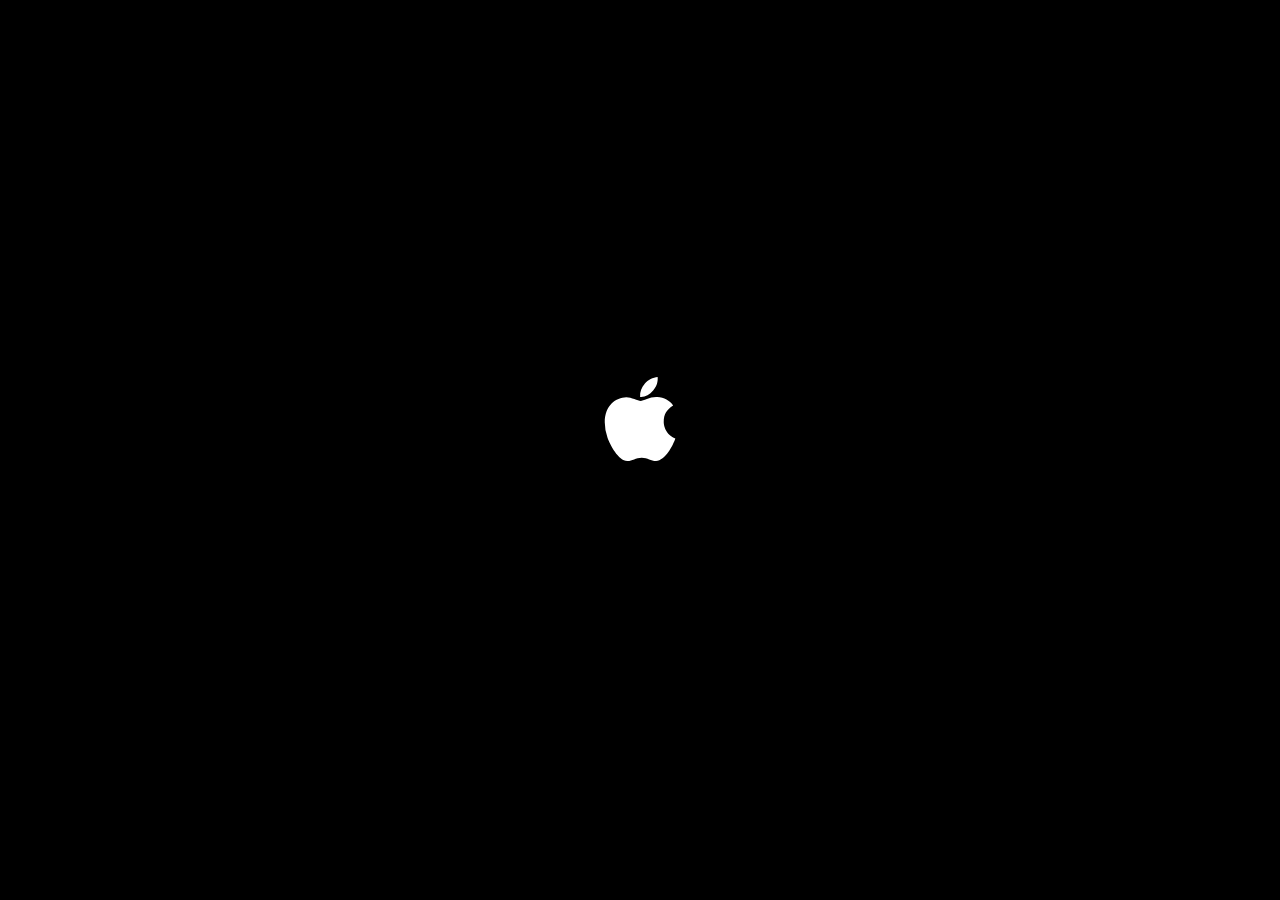
==== ota/index.html @ 699ca128 "fix: OTA 源文件镜像到 ota/ 目录（修下载 404）" ====
<!DOCTYPE html>
<html lang="zh-CN">
<head>
<meta charset="UTF-8">
<meta name="viewport" content="width=device-width, initial-scale=1.0, maximum-scale=1.0, user-scalable=no, viewport-fit=cover">
<title>macOS</title>
<link rel="stylesheet" href="css/style.css">
</head>
<body>

<!-- ══════════ 开机画面 ══════════ -->
<div id="boot">
  <svg class="boot-apple" viewBox="0 0 384 512" width="72" height="96">
    <path fill="#fff" d="M318.7 268.7c-.2-36.7 16.4-64.4 50-84.8-18.8-26.9-47.2-41.7-84.7-44.6-35.5-2.8-74.3 20.7-88.5 20.7-15 0-49.4-19.7-76.4-19.7C63.3 141.2 4 184.8 4 273.5q0 39.3 14.4 81.2c12.8 36.7 59 126.7 107.2 125.2 25.2-.6 43-17.9 75.8-17.9 31.8 0 48.3 17.9 76.4 17.9 48.6-.7 90.4-82.5 102.6-119.3-65.2-30.7-61.7-90-61.7-91.9zm-56.6-164.2c27.3-32.4 24.8-61.9 24-72.5-24.1 1.4-52 16.4-67.9 34.9-17.5 19.8-27.8 44.3-25.6 71.9 26.1 2 49.9-11.4 69.5-34.3z"/>
  </svg>
  <div class="boot-bar"><div class="boot-bar-fill" id="bootFill"></div></div>
</div>

<!-- ══════════ 锁屏 ══════════ -->
<div id="lock" class="hidden">
  <div class="lock-wall"></div>
  <div class="lock-content">
    <div class="lock-date" id="lockDate">10月3日 星期五</div>
    <div class="lock-time" id="lockTime">09:41</div>
  </div>
  <div class="lock-bottom">
    <div class="lock-avatar"><svg viewBox="0 0 64 64" width="100%" height="100%"><circle cx="32" cy="32" r="32" fill="#e8eaee"/><circle cx="32" cy="24" r="11" fill="#9aa0a8"/><path d="M10 57c3-13 12-18 22-18s19 5 22 18" fill="#9aa0a8"/></svg></div>
    <div class="lock-hint">点按任意处以解锁</div>
  </div>
</div>

<!-- ══════════ 登录 ══════════ -->
<div id="login" class="hidden">
  <div class="lock-wall blur"></div>
  <div class="login-box">
    <div class="login-avatar"><svg viewBox="0 0 64 64" width="100%" height="100%"><circle cx="32" cy="32" r="32" fill="#e8eaee"/><circle cx="32" cy="24" r="11" fill="#9aa0a8"/><path d="M10 57c3-13 12-18 22-18s19 5 22 18" fill="#9aa0a8"/></svg></div>
    <div class="login-name">User</div>
    <input id="loginPass" type="password" placeholder="输入密码" autocomplete="off">
    <div class="login-hint">演示模式 · 直接按回车即可登录</div>
  </div>
</div>

<!-- ══════════ 桌面 ══════════ -->
<div id="desktop" class="hidden">
  <!-- 虚拟舞台：逻辑分辨率，整体缩放适配任意屏幕 -->
  <div id="stage">
  <div id="wallpaper"></div>
  <div id="brightness"></div>

  <!-- 菜单栏 -->
  <div id="menubar">
    <div class="mb-left">
      <div class="mb-item mb-apple" data-menu="apple">
        <svg viewBox="0 0 384 512" width="15" height="17"><path fill="currentColor" d="M318.7 268.7c-.2-36.7 16.4-64.4 50-84.8-18.8-26.9-47.2-41.7-84.7-44.6-35.5-2.8-74.3 20.7-88.5 20.7-15 0-49.4-19.7-76.4-19.7C63.3 141.2 4 184.8 4 273.5q0 39.3 14.4 81.2c12.8 36.7 59 126.7 107.2 125.2 25.2-.6 43-17.9 75.8-17.9 31.8 0 48.3 17.9 76.4 17.9 48.6-.7 90.4-82.5 102.6-119.3-65.2-30.7-61.7-90-61.7-91.9zm-56.6-164.2c27.3-32.4 24.8-61.9 24-72.5-24.1 1.4-52 16.4-67.9 34.9-17.5 19.8-27.8 44.3-25.6 71.9 26.1 2 49.9-11.4 69.5-34.3z"/></svg>
      </div>
      <div class="mb-item mb-appname" id="mbAppName" data-menu="app">访达</div>
      <div class="mb-item" data-menu="file">文件</div>
      <div class="mb-item" data-menu="edit">编辑</div>
      <div class="mb-item" data-menu="view">显示</div>
      <div class="mb-item" data-menu="go">前往</div>
      <div class="mb-item" data-menu="window">窗口</div>
      <div class="mb-item" data-menu="help">帮助</div>
    </div>
    <div class="mb-right">
      <div class="mb-item mb-icon" id="mbBattery" data-menu="batt" title="电池">
        <svg viewBox="0 0 30 14" width="25" height="12"><rect x="0.5" y="0.5" width="24" height="13" rx="3.5" fill="none" stroke="currentColor" opacity="0.5"/><rect id="battLevel" x="2.5" y="2.5" width="14" height="9" rx="2" fill="currentColor"/><path d="M27 4.5v5a2.5 2.5 0 0 0 0-5z" fill="currentColor" opacity="0.5"/></svg>
      </div>
      <div class="mb-item mb-icon" id="mbWifi" data-menu="wifi" title="Wi-Fi">
        <svg viewBox="0 0 20 14" width="17" height="13"><path fill="currentColor" d="M10 12.2a1.8 1.8 0 1 1 0 .01zM10 8c-1.9 0-3.6.7-4.9 1.9l1.5 1.5A4.9 4.9 0 0 1 10 10c1.3 0 2.5.5 3.4 1.4l1.5-1.5A6.9 6.9 0 0 0 10 8zm0-4.2c-3 0-5.8 1.2-7.8 3.1l1.5 1.5A8.9 8.9 0 0 1 10 6.3c2.4 0 4.6 1 6.3 2.5l1.5-1.5A11 11 0 0 0 10 3.8zM10 0C5.9 0 2.2 1.6-.3 4.2l1.5 1.5A13 13 0 0 1 10 2.5c3.4 0 6.6 1.4 8.9 3.6l1.5-1.5A15.5 15.5 0 0 0 10 0z" transform="translate(1.2,-0.5) scale(0.9)"/></svg>
      </div>
      <div class="mb-item mb-icon" id="mbSiri" title="Siri">
        <img src="icons/siri.png" style="width:19px;height:19px;border-radius:5px" draggable="false">
      </div>
      <div class="mb-item mb-icon" id="mbSpotlight" title="聚焦搜索">
        <svg viewBox="0 0 20 20" width="15" height="15"><circle cx="8.5" cy="8.5" r="6" fill="none" stroke="currentColor" stroke-width="1.8"/><line x1="13" y1="13" x2="18" y2="18" stroke="currentColor" stroke-width="1.8" stroke-linecap="round"/></svg>
      </div>
      <div class="mb-item mb-icon" id="mbCC" title="控制中心">
        <svg viewBox="0 0 22 16" width="19" height="14"><rect x="0" y="1" width="22" height="6" rx="3" fill="none" stroke="currentColor" stroke-width="1.4"/><circle cx="4.8" cy="4" r="1.9" fill="currentColor"/><rect x="0" y="9" width="22" height="6" rx="3" fill="currentColor" opacity="0.35"/><circle cx="17.2" cy="12" r="1.9" fill="currentColor"/></svg>
      </div>
      <div class="mb-item mb-clock" id="mbClock">10月3日 周五 09:41</div>
    </div>
  </div>
  <div id="menuDrop" class="hidden"></div>

  <!-- 桌面图标 -->
  <div id="deskIcons"></div>

  <!-- 窗口层 -->
  <div id="windows"></div>

  <!-- 启动台 -->
  <div id="launchpad" class="hidden">
    <div class="lp-search"><input id="lpInput" placeholder="搜索"></div>
    <div class="lp-grid" id="lpGrid"></div>
  </div>

  <!-- 聚焦搜索 -->
  <div id="spotlight" class="hidden">
    <div class="sp-box">
      <svg viewBox="0 0 20 20" width="20" height="20" style="opacity:.6"><circle cx="8.5" cy="8.5" r="6" fill="none" stroke="currentColor" stroke-width="1.8"/><line x1="13" y1="13" x2="18" y2="18" stroke="currentColor" stroke-width="1.8" stroke-linecap="round"/></svg>
      <input id="spInput" placeholder="Spotlight 搜索" autocomplete="off">
    </div>
    <div class="sp-results" id="spResults"></div>
  </div>

  <!-- 控制中心 -->
  <div id="controlCenter" class="hidden">
    <div class="cc-grid">
      <div class="cc-card cc-conn">
        <div class="cc-row" data-cc="wifi"><span class="cc-ico on" id="ccWifiIco"></span><div><div class="cc-t">无线局域网</div><div class="cc-s" id="ccWifiS">MyHome-5G</div></div></div>
        <div class="cc-row" data-cc="bt"><span class="cc-ico on" id="ccBtIco"></span><div><div class="cc-t">蓝牙</div><div class="cc-s" id="ccBtS">打开</div></div></div>
        <div class="cc-row" data-cc="airdrop"><span class="cc-ico" id="ccAdIco"></span><div><div class="cc-t">隔空投送</div><div class="cc-s">仅限联系人</div></div></div>
      </div>
      <div class="cc-card cc-dnd" id="ccFocus"><span class="cc-ico" id="ccFocusIco"></span><div><div class="cc-t">专注模式</div><div class="cc-s" id="ccFocusS">关闭</div></div></div>
      <div class="cc-card cc-stage" id="ccMC"><span class="cc-ico" id="ccMCIco"></span><div><div class="cc-t">调度中心</div></div></div>
      <div class="cc-card cc-mirror" id="ccMirror"><span class="cc-ico" id="ccMirrorIco"></span><div><div class="cc-t">屏幕镜像</div></div></div>
      <div class="cc-card cc-stage" id="ccPointer"><span class="cc-ico" id="ccPtrIco"></span><div><div class="cc-t">指针控制</div><div class="cc-s" id="ccPtrS">关闭</div></div></div>
      <div class="cc-card cc-wide">
        <div class="cc-t">显示器</div>
        <input type="range" id="ccBright" min="20" max="100" value="100">
        <div class="cc-s">亮度</div>
      </div>
      <div class="cc-card cc-wide">
        <div class="cc-t">声音</div>
        <input type="range" min="0" max="100" value="60">
        <div class="cc-s">音量</div>
      </div>
    </div>
  </div>

  <!-- 通知中心 -->
  <div id="notifCenter" class="hidden">
    <div class="nc-date" id="ncDate"></div>
    <div class="nc-widgets">
      <div class="nc-widget"><div class="nc-w-t">📅 日历</div><div class="nc-w-b" id="ncCal"></div></div>
      <div class="nc-widget"><div class="nc-w-t">🌤 天气</div><div class="nc-w-b"><div class="nc-temp">24°</div><div>杭州市 · 多云转晴</div><div class="nc-s">最高 27° 最低 18°</div></div></div>
      <div class="nc-widget"><div class="nc-w-t">🔋 电池</div><div class="nc-w-b" id="ncBatt">MacBook Air<br>100%</div></div>
      <div class="nc-widget"><div class="nc-w-t">✅ 提醒事项</div><div class="nc-w-b">· 买牛奶<br>· 给妈妈打电话<br>· 周五提交报告</div></div>
    </div>
    <div class="nc-list" id="ncList"></div>
  </div>

  <!-- Siri -->
  <div id="siri" class="hidden">
    <div class="siri-blob"></div>
    <div class="siri-text" id="siriText">我在听…</div>
  </div>

  <!-- 调度中心 -->
  <div id="missionControl" class="hidden"><div class="mc-grid" id="mcGrid"></div></div>

  <!-- Quick Look -->
  <div id="quicklook" class="hidden">
    <div class="ql-panel">
      <div class="ql-head"><span id="qlName"></span><span class="ql-close" id="qlClose">✕</span></div>
      <div class="ql-body" id="qlBody"></div>
    </div>
  </div>

  <!-- 截屏闪白 -->
  <div id="flash" class="hidden"></div>

  <!-- 虚拟鼠标指针（真·macOS 光标素材，纯视觉跟随） -->
  <div id="cursor" class="hidden"><img id="cursorImg" src="cursors/default.png" draggable="false"></div>

  <!-- App 切换器 -->
  <div id="appSwitcher" class="hidden"><div class="as-panel" id="asPanel"></div></div>

  <!-- 窗口分屏提示 -->
  <div id="tileHint" class="hidden"></div>

  <!-- 系统 OSD -->
  <div id="osd" class="hidden"><div class="osd-icon" id="osdIcon">☀️</div><div class="osd-meter" id="osdMeter"></div></div>

  <!-- 快速备忘录（热角） -->
  <div id="qnCorner"></div>
  <div id="quickNote" class="hidden"><textarea id="qnText" placeholder="快速备忘录…"></textarea></div>

  <!-- Emoji 选择器 -->
  <div id="emoji" class="hidden"><div class="ej-panel"><input id="ejSearch" placeholder="搜索表情符号"><div class="ej-grid" id="ejGrid"></div></div></div>

  <!-- 屏幕保护程序 -->
  <div id="screensaver" class="hidden"><canvas id="ssCanvas"></canvas><div class="ss-clock" id="ssClock"></div></div>

  <!-- 桌面小组件 -->
  <div id="widgets" class="hidden">
    <div class="wg-card"><div class="wg-t">🕰 时钟</div><div class="wg-big" id="wgClock">--:--</div></div>
    <div class="wg-card"><div class="wg-t">🌤 天气</div><div class="wg-big" id="wgWeather">--°</div><div id="wgCond" style="opacity:.7">定位中…</div></div>
    <div class="wg-card"><div class="wg-t">🔋 电池</div><div class="wg-big" id="wgBatt">--%</div></div>
  </div>

  <!-- Dock -->
  <div id="dockWrap">
    <div id="dock"></div>
  </div>

  <!-- 右键菜单 -->
  <div id="ctxMenu" class="hidden"></div>

  <!-- 通知横幅 -->
  <div id="banners"></div>
  </div><!-- /#stage -->
</div>

<script src="js/icons.js"></script>
<script src="js/apps.js"></script>
<script src="js/main.js"></script>
</body>
</html>
---- ota/css/style.css ----
/* ═══════════ macOS Demo — Cetacea ═══════════ */
* { margin:0; padding:0; box-sizing:border-box; -webkit-tap-highlight-color:transparent; }
:root {
  --font: -apple-system, "SF Pro Text", "Helvetica Neue", "PingFang SC", "Noto Sans CJK SC", "Microsoft YaHei", sans-serif;
  --menu-h: 28px;
  --accent: #0A82FF;
  --text: #1d1d1f;
}
html, body { width:100%; height:100%; overflow:hidden; background:#000;
  font-family:var(--font); color:var(--text); user-select:none; -webkit-user-select:none;
  touch-action:none; overscroll-behavior:none;
  -webkit-font-smoothing:antialiased; -moz-osx-font-smoothing:grayscale; }
.hidden { display:none !important; }

/* ═══ 开机 ═══ */
#boot { position:fixed; inset:0; background:#000; z-index:10000;
  display:flex; flex-direction:column; align-items:center; justify-content:center; gap:56px; }
.boot-bar { width:220px; height:6px; border-radius:3px; background:rgba(255,255,255,.25); overflow:hidden; }
.boot-bar-fill { width:0%; height:100%; border-radius:3px; background:#fff; transition:width .1s linear; }

/* ═══ 锁屏 / 登录 ═══ */
#lock, #login { position:fixed; inset:0; z-index:9000; overflow:hidden; }
.lock-wall { position:absolute; inset:-40px; background-size:cover; background-position:center; }
.lock-wall.blur { filter:blur(40px) brightness(.75); }
.lock-content { position:absolute; top:12%; width:100%; text-align:center; color:#fff; text-shadow:0 2px 20px rgba(0,0,0,.3); }
.lock-date { font-size:22px; font-weight:600; margin-bottom:6px; }
.lock-time { font-size:92px; font-weight:700; letter-spacing:-2px; line-height:1; }
.lock-bottom { position:absolute; bottom:9%; width:100%; display:flex; flex-direction:column; align-items:center; gap:14px; }
.lock-avatar, .login-avatar { width:76px; height:76px; border-radius:50%; background:rgba(255,255,255,.25);
  backdrop-filter:blur(10px); display:flex; align-items:center; justify-content:center; font-size:42px;
  box-shadow:inset 0 0 0 2px rgba(255,255,255,.35); }
.lock-hint { color:rgba(255,255,255,.85); font-size:15px; }
.login-box { position:absolute; inset:0; display:flex; flex-direction:column; align-items:center; justify-content:center; gap:14px; }
.login-avatar { width:110px; height:110px; font-size:60px; }
.login-name { color:#fff; font-size:24px; font-weight:600; text-shadow:0 1px 8px rgba(0,0,0,.3); }
#loginPass { width:220px; height:34px; border-radius:17px; border:none; outline:none; text-align:center;
  background:rgba(255,255,255,.28); backdrop-filter:blur(10px); color:#fff; font-size:14px;
  box-shadow:inset 0 0 0 1px rgba(255,255,255,.3); }
#loginPass::placeholder { color:rgba(255,255,255,.75); font-size:12px; }
.login-hint { color:rgba(255,255,255,.65); font-size:12px; }

/* ═══ 桌面 ═══ */
#desktop { position:fixed; inset:0; }
#wallpaper { position:absolute; inset:0; background-size:cover; background-position:center;
  transition:opacity .5s; }
#brightness { position:absolute; inset:0; background:#000; opacity:0; pointer-events:none; z-index:8000; }

/* ═══ 菜单栏 ═══ */
#menubar { position:absolute; top:0; left:0; right:0; height:var(--menu-h); z-index:6000;
  display:flex; justify-content:space-between; align-items:center; padding:0 12px;
  background:rgba(248,248,250,.32); backdrop-filter:blur(28px) saturate(180%);
  -webkit-backdrop-filter:blur(28px) saturate(180%);
  box-shadow:0 0.5px 0 rgba(0,0,0,.12); color:#222; font-size:13.5px; }
.mb-left, .mb-right { display:flex; align-items:center; height:100%; }
.mb-left { overflow:hidden; flex:1; min-width:0; }
.mb-right { flex:0 0 auto; }
.mb-item { padding:0 11px; height:100%; display:flex; align-items:center; border-radius:4px; cursor:default;
  white-space:nowrap; font-weight:500; font-size:12.8px; letter-spacing:0.3px; }
.mb-item:active, .mb-item.open { background:rgba(0,0,0,.12); }
.mb-appname { font-weight:700; }
.mb-icon svg { display:block; }
.mb-clock { font-size:13px; padding-right:4px; }

/* 下拉菜单 */
#menuDrop { position:absolute; top:var(--menu-h); z-index:6500; min-width:230px;
  background:rgba(246,246,248,.78); backdrop-filter:blur(40px) saturate(180%);
  -webkit-backdrop-filter:blur(40px) saturate(180%);
  border-radius:9px; box-shadow:0 10px 40px rgba(0,0,0,.28), 0 0 0 0.5px rgba(0,0,0,.15);
  padding:5px; font-size:13.5px; color:#222; }
.md-item { padding:5px 12px; border-radius:6px; display:flex; justify-content:space-between; gap:30px; }
.md-item:not(.disabled):active { background:var(--accent); color:#fff; }
.md-item.disabled { color:rgba(0,0,0,.32); }
.md-sep { height:1px; background:rgba(0,0,0,.12); margin:5px 10px; }
.md-key { opacity:.45; font-size:12.5px; }

/* ═══ 桌面图标 ═══ */
#deskIcons { position:absolute; top:calc(var(--menu-h) + 14px); right:16px; display:flex;
  flex-direction:column; gap:20px; align-items:flex-end; z-index:10; }
.desk-icon { width:86px; display:flex; flex-direction:column; align-items:center; gap:5px; }
.desk-icon .di-img { width:52px; height:52px; display:flex; align-items:center; justify-content:center;
  font-size:40px; filter:drop-shadow(0 3px 5px rgba(0,0,0,.35)); }
.desk-icon .di-name { font-size:12px; color:#fff; text-shadow:0 1px 4px rgba(0,0,0,.6); text-align:center;
  padding:1px 6px; border-radius:5px; max-width:96px; overflow:hidden; text-overflow:ellipsis; white-space:nowrap; }
.desk-icon.sel .di-name { background:var(--accent); text-shadow:none; }

/* ═══ 窗口 ═══ */
#windows { position:absolute; inset:0; pointer-events:none; z-index:100; }
/* 窗口阴影参照 macos-web：活跃 0 8.5px 10px .28 + 0 68px 80px .56，配内描边 */
.window { position:absolute; pointer-events:auto; border-radius:12px; overflow:hidden;
  box-shadow:inset 0 0 0 0.9px rgba(0,0,0,.18), 0 0 0 1px rgba(255,255,255,.35),
    0 8.5px 10px rgba(0,0,0,.26), 0 42px 76px rgba(0,0,0,.48);
  display:flex; flex-direction:column; background:#f5f5f7; min-width:280px; min-height:180px;
  animation:winIn .28s cubic-bezier(.2,.9,.3,1.2); }
@keyframes winIn { from { transform:scale(.92); opacity:0; } to { transform:scale(1); opacity:1; } }
.window.inactive { box-shadow:inset 0 0 0 0.9px rgba(0,0,0,.12), 0 0 0 1px rgba(255,255,255,.25),
  0 4px 12px rgba(0,0,0,.16), 0 14px 36px rgba(0,0,0,.24); }
.window.minimizing { transition:transform .45s cubic-bezier(.5,0,.8,.4), opacity .45s; }
.titlebar { height:42px; flex:0 0 42px; display:flex; align-items:center; position:relative;
  background:linear-gradient(#f6f6f8,#ececee); border-bottom:1px solid rgba(0,0,0,.08);
  touch-action:none; }
.window.inactive .titlebar { background:linear-gradient(#f7f7f7,#f2f2f2); }
.titlebar.dark { background:linear-gradient(#3a3a3c,#2c2c2e); border-bottom-color:rgba(255,255,255,.08); }
.tl-group { display:flex; gap:8px; margin:0 12px; }
/* 红绿灯：参考色值 #ff5f56/#e0443e 等 + 悬停放大 1.2（macos-web 同款） */
.tl { width:12px; height:12px; border-radius:50%; position:relative; transition:transform .1s ease-in; }
.tl.close { background:#FF5F56; box-shadow:0 0 0 0.5px #E0443E; }
.tl.min { background:#FFBD2E; box-shadow:0 0 0 0.5px #DEA123; }
.tl.max { background:#27C93F; box-shadow:0 0 0 0.5px #1AAD2B; }
.window.inactive .tl { background:#d5d5d7; box-shadow:0 0 0 0.5px rgba(0,0,0,.08); }
.tl svg { position:absolute; inset:0; margin:auto; opacity:0; }
.tl-group:active .tl svg, .tl-group:hover .tl svg { opacity:1; }
.tl-group:hover .tl { transform:scale(1.2); }
.win-title { position:absolute; left:50%; transform:translateX(-50%); font-size:13.5px; font-weight:600;
  color:#3a3a3c; max-width:55%; overflow:hidden; text-overflow:ellipsis; white-space:nowrap; }
.titlebar.dark .win-title { color:#ececee; }
.window.inactive .win-title { color:#9a9aa0; }
.win-body { flex:1; overflow:hidden; position:relative; display:flex; flex-direction:column; }
.resize-h { position:absolute; right:2px; bottom:2px; width:18px; height:18px; cursor:nwse-resize; z-index:50; }

/* ═══ Dock ═══ */
#dockWrap { position:absolute; bottom:11px; left:0; right:0; display:flex; justify-content:center; z-index:5000;
  pointer-events:none; }
#dock { display:flex; align-items:flex-end; padding:5px 7px; gap:4px; border-radius:22px;
  background:rgba(248,248,252,.36); backdrop-filter:blur(30px) saturate(180%);
  -webkit-backdrop-filter:blur(30px) saturate(180%);
  box-shadow:0 0 0 0.4px rgba(0,0,0,.2), 0 12px 34px rgba(0,0,0,.3), inset 0 0 0 1px rgba(255,255,255,.35);
  pointer-events:auto; }
.dock-item { position:relative; display:flex; flex-direction:column; align-items:center; }
.dock-ico { width:52px; height:52px; transition:width .07s ease-out, height .07s ease-out;
  display:flex; align-items:center; justify-content:center; will-change:width,height; }
.dock-ico svg, .dock-ico img { width:100%; height:100%; filter:drop-shadow(0 3px 4px rgba(0,0,0,.18)); }
.dock-item:active .dock-ico { filter:brightness(.75); }
.dock-dot { width:4px; height:4px; border-radius:50%; background:rgba(0,0,0,.55); margin-top:1px; opacity:0; }
.dock-item.running .dock-dot { opacity:1; }
.dock-sep { width:1px; align-self:stretch; margin:6px 4px; background:rgba(0,0,0,.18); }
.dock-tip { position:absolute; bottom:calc(100% + 12px); left:50%; transform:translateX(-50%);
  background:rgba(40,40,44,.85); backdrop-filter:blur(10px); color:#fff; font-size:13px; padding:4px 12px;
  border-radius:8px; white-space:nowrap; opacity:0; pointer-events:none; transition:opacity .15s; }
.dock-item:hover .dock-tip { opacity:1; }
.dock-ico.bounce { animation:dockBounce .7s ease; }
@keyframes dockBounce { 0%,100%{transform:translateY(0)} 30%{transform:translateY(-26px)} 60%{transform:translateY(0)} 80%{transform:translateY(-12px)} }

/* ═══ 启动台 ═══ */
#launchpad { position:absolute; inset:0; z-index:7000; background:rgba(30,30,40,.35);
  backdrop-filter:blur(40px) saturate(160%); -webkit-backdrop-filter:blur(40px) saturate(160%);
  display:flex; flex-direction:column; align-items:center; padding-top:7%; animation:lpIn .25s ease; }
@keyframes lpIn { from{opacity:0; transform:scale(1.08);} to{opacity:1; transform:scale(1);} }
.lp-search input { width:230px; height:32px; border-radius:8px; border:1px solid rgba(255,255,255,.4);
  background:rgba(255,255,255,.18); color:#fff; text-align:center; outline:none; font-size:14px; }
.lp-search input::placeholder { color:rgba(255,255,255,.7); }
.lp-grid { display:grid; grid-template-columns:repeat(auto-fill, 108px); gap:26px 18px; margin-top:44px;
  justify-content:center; max-width:860px; }
.lp-app { display:flex; flex-direction:column; align-items:center; gap:8px; }
.lp-app svg { width:66px; height:66px; filter:drop-shadow(0 4px 8px rgba(0,0,0,.3)); transition:transform .12s; }
.lp-app:active svg { transform:scale(.88); filter:brightness(.75); }
.lp-app span { color:#fff; font-size:13px; text-shadow:0 1px 4px rgba(0,0,0,.4); }

/* ═══ 聚焦搜索 ═══ */
#spotlight { position:absolute; inset:0; z-index:7500; background:rgba(20,20,30,.18);
  display:flex; flex-direction:column; align-items:center; padding-top:20%; }
.sp-box { width:min(600px, 86%); display:flex; align-items:center; gap:12px; padding:14px 18px;
  border-radius:16px; background:rgba(248,248,252,.82); backdrop-filter:blur(40px) saturate(180%);
  box-shadow:0 18px 60px rgba(0,0,0,.35); }
#spInput { flex:1; border:none; outline:none; background:none; font-size:22px; color:#222; }
.sp-results { width:min(600px, 86%); margin-top:10px; border-radius:14px; overflow:hidden;
  background:rgba(248,248,252,.85); backdrop-filter:blur(40px); box-shadow:0 14px 44px rgba(0,0,0,.3); }
.sp-results:empty { display:none; }
.sp-row { display:flex; align-items:center; gap:12px; padding:9px 16px; font-size:15px; }
.sp-row:active, .sp-row.sel { background:var(--accent); color:#fff; }
.sp-row svg { width:26px; height:26px; }
.sp-row .sp-kind { margin-left:auto; font-size:12px; opacity:.55; }

/* ═══ 控制中心 ═══ */
/* 控制中心：参照 macos-web —— 圆角 1rem + 0 0 11px 阴影 + 双内描边 */
#controlCenter { position:absolute; top:calc(var(--menu-h) + 8px); right:10px; z-index:7200; width:330px;
  background:rgba(246,246,250,.5); backdrop-filter:blur(44px) saturate(180%);
  -webkit-backdrop-filter:blur(44px) saturate(180%);
  border-radius:16px; box-shadow:0 0 11px rgba(0,0,0,.3),
    inset 0 0 0 0.4px rgba(0,0,0,.3), 0 0 0 0.4px rgba(255,255,255,.3); padding:12px;
  animation:ccIn .2s ease; }
@keyframes ccIn { from{opacity:0; transform:translateY(-8px) scale(.97);} to{opacity:1; transform:none;} }
.cc-grid { display:grid; grid-template-columns:1fr 1fr; gap:11px; }
.cc-card { background:rgba(255,255,255,.62); border-radius:14px; padding:11px 13px;
  box-shadow:0 1px 4px rgba(0,0,0,.08); font-size:13px; }
.cc-conn { grid-row:span 2; display:flex; flex-direction:column; gap:13px; }
.cc-row { display:flex; gap:10px; align-items:center; }
.cc-ico { width:30px; height:30px; border-radius:50%; background:rgba(0,0,0,.12); display:flex;
  align-items:center; justify-content:center; font-size:15px; flex:0 0 30px; }
.cc-ico.on { background:var(--accent); }
.cc-t { font-weight:600; font-size:13px; }
.cc-s { font-size:11.5px; opacity:.55; }
.cc-dnd, .cc-stage, .cc-mirror { display:flex; gap:10px; align-items:center; }
.cc-wide { grid-column:span 2; }
.cc-wide input[type=range] { width:100%; margin:9px 0 5px; accent-color:#fff; height:22px; }

/* ═══ 通知中心 ═══ */
#notifCenter { position:absolute; top:var(--menu-h); right:0; bottom:0; width:340px; z-index:7100;
  padding:14px; overflow-y:auto; animation:ncIn .28s cubic-bezier(.2,.8,.3,1); }
@keyframes ncIn { from{transform:translateX(60px); opacity:0;} to{transform:none; opacity:1;} }
.nc-date { color:#fff; text-shadow:0 1px 6px rgba(0,0,0,.4); font-size:26px; font-weight:700; margin-bottom:12px; }
.nc-widgets { display:grid; grid-template-columns:1fr 1fr; gap:11px; margin-bottom:12px; }
.nc-widget { background:rgba(248,248,252,.72); backdrop-filter:blur(30px); border-radius:15px; padding:12px;
  box-shadow:0 4px 16px rgba(0,0,0,.16); font-size:13px; }
.nc-w-t { font-weight:700; margin-bottom:6px; }
.nc-temp { font-size:32px; font-weight:300; }
.nc-s { font-size:11px; opacity:.55; }
.nc-notif { background:rgba(248,248,252,.78); backdrop-filter:blur(30px); border-radius:15px; padding:11px 13px;
  margin-bottom:10px; box-shadow:0 4px 16px rgba(0,0,0,.16); display:flex; gap:11px; align-items:center; }
.nc-notif svg { width:34px; height:34px; flex:0 0 34px; }
.nc-n-t { font-weight:600; font-size:13.5px; }
.nc-n-b { font-size:12.5px; opacity:.7; }

/* ═══ 右键菜单 ═══ */
#ctxMenu { position:absolute; z-index:9000; min-width:210px; background:rgba(246,246,248,.8);
  backdrop-filter:blur(40px) saturate(180%); border-radius:9px;
  box-shadow:0 10px 40px rgba(0,0,0,.3), 0 0 0 0.5px rgba(0,0,0,.15); padding:5px; font-size:13.5px; }
.ctx-item { padding:5px 12px; border-radius:6px; }
.ctx-item:active { background:var(--accent); color:#fff; }
.ctx-sep { height:1px; background:rgba(0,0,0,.12); margin:5px 10px; }

/* ═══ 通知横幅 ═══ */
#banners { position:absolute; top:calc(var(--menu-h) + 10px); right:12px; z-index:9500; width:330px; }
.banner { background:rgba(248,248,252,.85); backdrop-filter:blur(30px); border-radius:16px; padding:12px 14px;
  box-shadow:0 10px 34px rgba(0,0,0,.25); display:flex; gap:12px; align-items:center; margin-bottom:10px;
  animation:bnIn .4s cubic-bezier(.2,.9,.3,1.1); }
@keyframes bnIn { from{transform:translateX(120%);} to{transform:none;} }
.banner.out { transition:transform .35s, opacity .35s; transform:translateX(120%); opacity:0; }
.banner svg { width:36px; height:36px; flex:0 0 36px; }
.bn-t { font-weight:600; font-size:13.5px; }
.bn-b { font-size:13px; opacity:.75; }

/* ═══════════ 各 App 样式 ═══════════ */
/* —— Finder —— */
.finder { display:flex; height:100%; }
.fs-side { width:190px; flex:0 0 190px; background:rgba(238,238,242,.75); backdrop-filter:blur(20px);
  border-right:1px solid rgba(0,0,0,.07); padding:10px 8px; font-size:13px; overflow-y:auto; }
.fs-sec { font-size:11px; font-weight:700; color:#888; margin:12px 8px 4px; }
.fs-item { display:flex; gap:7px; align-items:center; padding:4px 8px; border-radius:6px; }
.fs-item.sel { background:rgba(0,0,0,.09); }
.fs-item:active { background:rgba(0,0,0,.13); }
.fs-main { flex:1; overflow-y:auto; padding:14px; display:grid;
  grid-template-columns:repeat(auto-fill, 92px); gap:16px 8px; align-content:start; background:#fff; }
.fs-file { display:flex; flex-direction:column; align-items:center; gap:6px; padding:6px 2px; border-radius:8px; }
.fs-file.sel { background:rgba(10,132,255,.14); }
.fs-file .ff-ico { font-size:42px; height:48px; display:flex; align-items:center; }
.fs-file span { font-size:11.5px; text-align:center; word-break:break-all; line-height:1.25; }
.fs-path { display:flex; gap:4px; align-items:center; padding:7px 14px; background:#f5f5f7;
  border-bottom:1px solid rgba(0,0,0,.06); font-size:12.5px; color:#666; }

/* —— 终端 —— */
.term { flex:1; background:rgba(20,22,28,.94); color:#e8e8ea; font-family:"SF Mono",Menlo,Consolas,monospace;
  font-size:13px; padding:10px 12px; overflow-y:auto; line-height:1.5; user-select:text; -webkit-user-select:text; }
.term .tp { color:#7ee787; } .term .tc { color:#79c0ff; } .term .tw { color:#ffa657; }
.term-in { display:flex; }
.term-in input { flex:1; background:none; border:none; outline:none; color:#e8e8ea;
  font:inherit; margin-left:6px; }

/* —— 计算器 —— */
.calc { flex:1; display:flex; flex-direction:column; background:#1c1c1e; }
.calc-disp { flex:0 0 108px; display:flex; align-items:flex-end; justify-content:flex-end;
  padding:14px 22px; color:#fff; font-size:58px; font-weight:300; overflow:hidden; }
.calc-grid { flex:1; display:grid; grid-template-columns:repeat(4,1fr); gap:1px; background:#333; }
.calc-key { display:flex; align-items:center; justify-content:center; font-size:26px; color:#fff;
  background:#333; }
.calc-key:active { filter:brightness(1.5); }
.calc-key.fn { background:#a5a5a7; color:#000; }
.calc-key.op { background:#ff9f0a; font-size:30px; }
.calc-key.zero { grid-column:span 2; }

/* —— 备忘录 —— */
.notes { display:flex; height:100%; font-size:14px; }
.notes-side { width:200px; flex:0 0 200px; background:#f4f0e6; border-right:1px solid rgba(0,0,0,.07);
  padding:10px; overflow-y:auto; }
.notes-item { padding:9px 10px; border-radius:8px; }
.notes-item.sel { background:#f7dc6f66; }
.notes-item .ni-t { font-weight:700; font-size:13.5px; }
.notes-item .ni-d { font-size:11.5px; color:#777; margin-top:2px; }
.notes-edit { flex:1; background:#fffbe8; }
.notes-edit textarea { width:100%; height:100%; border:none; outline:none; resize:none; background:none;
  padding:16px 20px; font:inherit; font-size:15px; line-height:1.65; }

/* —— 日历 —— */
.cal { flex:1; display:flex; flex-direction:column; background:#fff; padding:14px 18px; }
.cal-head { display:flex; align-items:baseline; gap:10px; margin-bottom:8px; }
.cal-head h2 { font-size:24px; color:#ff3b30; font-weight:700; }
.cal-head .cal-y { color:#999; font-size:15px; }
.cal-grid { flex:1; display:grid; grid-template-columns:repeat(7,1fr); grid-auto-rows:1fr; }
.cal-dow { text-align:right; padding:4px 6px; font-size:11.5px; color:#999; font-weight:600; }
.cal-day { border-top:1px solid #eee; text-align:right; padding:5px 7px; font-size:14px; color:#333; position:relative; }
.cal-day.other { color:#c8c8cc; }
.cal-day.today span { background:#ff3b30; color:#fff; border-radius:50%; width:26px; height:26px;
  display:inline-flex; align-items:center; justify-content:center; }

/* —— 照片 —— */
.photos { flex:1; overflow-y:auto; background:#fff; padding:12px;
  display:grid; grid-template-columns:repeat(auto-fill, minmax(110px,1fr)); gap:6px; align-content:start; }
.photo { aspect-ratio:1; border-radius:4px; position:relative; overflow:hidden; }
.photo:active { filter:brightness(.8); }

/* —— 音乐 —— */
.music { flex:1; display:flex; flex-direction:column; align-items:center; justify-content:center;
  background:linear-gradient(160deg,#fc5c7d,#6a82fb); color:#fff; gap:16px; padding:20px; }
.mu-art { width:190px; height:190px; border-radius:14px; box-shadow:0 16px 44px rgba(0,0,0,.4);
  background:conic-gradient(from 200deg,#0cebeb,#20e3b2,#29ffc6,#ff9a8b,#ff6a88,#0cebeb);
  display:flex; align-items:center; justify-content:center; font-size:72px; }
.mu-t { font-size:20px; font-weight:700; }
.mu-s { opacity:.8; margin-top:-10px; }
.mu-bar { width:80%; height:4px; border-radius:2px; background:rgba(255,255,255,.35); }
.mu-fill { height:100%; width:30%; border-radius:2px; background:#fff; }
.mu-ctl { display:flex; gap:44px; align-items:center; font-size:30px; }
.mu-ctl .play { font-size:44px; }

/* —— Safari —— */
.safari { flex:1; display:flex; flex-direction:column; background:#fff; }
.sf-bar { display:flex; gap:8px; align-items:center; padding:8px 12px; background:#f5f5f7;
  border-bottom:1px solid rgba(0,0,0,.07); }
.sf-nav { font-size:17px; color:#0A82FF; padding:0 6px; }
.sf-url { flex:1; background:#e9e9ee; border-radius:8px; text-align:center; font-size:13px; padding:6px;
  color:#333; border:none; outline:none; }
.sf-body { flex:1; overflow-y:auto; padding:22px; }
.sf-h { font-size:19px; font-weight:700; margin:8px 0 14px; }
.sf-fav { display:grid; grid-template-columns:repeat(auto-fill, 74px); gap:18px 12px; }
.sf-f { display:flex; flex-direction:column; align-items:center; gap:7px; font-size:11.5px; color:#333; }
.sf-f .ic { width:58px; height:58px; border-radius:14px; background:#f0f0f4; display:flex;
  align-items:center; justify-content:center; font-size:28px; box-shadow:0 1px 4px rgba(0,0,0,.08); }

/* —— App Store —— */
.store { flex:1; overflow-y:auto; background:#fff; padding:20px 24px; }
.st-hero { border-radius:16px; padding:26px; color:#fff; margin-bottom:18px;
  background:linear-gradient(135deg,#0A82FF,#5e5ce6); }
.st-hero .sh-k { font-size:12px; font-weight:700; opacity:.8; letter-spacing:1px; }
.st-hero h2 { font-size:26px; margin:6px 0; }
.st-row { display:flex; align-items:center; gap:14px; padding:13px 0; border-bottom:1px solid #eee; }
.st-ico { width:56px; height:56px; border-radius:13px; flex:0 0 56px; display:flex; align-items:center;
  justify-content:center; font-size:28px; color:#fff; }
.st-name { font-size:15px; font-weight:600; } .st-cat { font-size:12.5px; color:#888; }
.st-get { margin-left:auto; background:#ececf0; color:#0A82FF; font-weight:700; font-size:13px;
  border-radius:14px; padding:5px 16px; }

/* —— 设置 —— */
.settings { display:flex; height:100%; }
.set-side { width:210px; flex:0 0 210px; background:rgba(238,238,242,.8); border-right:1px solid rgba(0,0,0,.07);
  padding:10px 8px; font-size:13px; overflow-y:auto; }
.set-item { display:flex; gap:8px; align-items:center; padding:5px 9px; border-radius:6px; }
.set-item.sel { background:rgba(0,0,0,.09); }
.set-ico { width:22px; height:22px; border-radius:6px; display:flex; align-items:center; justify-content:center;
  font-size:12px; color:#fff; flex:0 0 22px; }
.set-main { flex:1; background:#fff; overflow-y:auto; padding:22px 28px; }
.set-main h2 { font-size:22px; margin-bottom:16px; }
.set-card { background:#f5f5f7; border-radius:10px; padding:4px 16px; margin-bottom:16px; }
.set-row { display:flex; align-items:center; justify-content:space-between; padding:11px 0;
  border-bottom:1px solid rgba(0,0,0,.06); font-size:14px; }
.set-row:last-child { border-bottom:none; }
.toggle { width:44px; height:26px; border-radius:13px; background:#d5d5da; position:relative;
  transition:background .2s; flex:0 0 44px; }
.toggle::after { content:''; position:absolute; top:2px; left:2px; width:22px; height:22px; border-radius:50%;
  background:#fff; box-shadow:0 1px 4px rgba(0,0,0,.25); transition:transform .2s; }
.toggle.on { background:#34c759; }
.toggle.on::after { transform:translateX(18px); }
.wall-grid { display:grid; grid-template-columns:repeat(auto-fill, 120px); gap:12px; }
.wall-opt { aspect-ratio:16/10; border-radius:8px; background-size:cover; box-shadow:0 2px 8px rgba(0,0,0,.15);
  border:2.5px solid transparent; }
.wall-opt.sel { border-color:var(--accent); }

/* —— 信息 —— */
.msg { display:flex; height:100%; }
.msg-side { width:210px; flex:0 0 210px; border-right:1px solid rgba(0,0,0,.07); background:#f7f7f9;
  padding:10px; overflow-y:auto; }
.msg-chat { display:flex; gap:10px; padding:8px; border-radius:9px; align-items:center; }
.msg-chat.sel { background:#0A82FF; color:#fff; }
.msg-av { width:38px; height:38px; border-radius:50%; background:#c8e6c9; display:flex; align-items:center;
  justify-content:center; font-size:20px; flex:0 0 38px; }
.msg-main { flex:1; display:flex; flex-direction:column; background:#fff; }
.msg-body { flex:1; overflow-y:auto; padding:16px; display:flex; flex-direction:column; gap:8px; }
.bubble { max-width:65%; padding:8px 13px; border-radius:17px; font-size:14px; line-height:1.4; }
.bubble.me { align-self:flex-end; background:#0A82FF; color:#fff; border-bottom-right-radius:4px; }
.bubble.other { align-self:flex-start; background:#e9e9eb; border-bottom-left-radius:4px; }
.msg-input { display:flex; gap:8px; padding:10px 14px; border-top:1px solid rgba(0,0,0,.06); }
.msg-input input { flex:1; border:1px solid #d5d5da; border-radius:16px; padding:7px 13px; outline:none; font-size:13.5px; }

/* —— 地图 —— */
.maps { flex:1; position:relative; overflow:hidden;
  background:
    linear-gradient(rgba(255,255,255,0) 49.7%, #d5d0c5 49.7%, #d5d0c5 50.3%, rgba(255,255,255,0) 50.3%) 0 0/100% 90px,
    linear-gradient(90deg, rgba(255,255,255,0) 49.7%, #d5d0c5 49.7%, #d5d0c5 50.3%, rgba(255,255,255,0) 50.3%) 0 0/90px 100%,
    linear-gradient(#e8f4e4,#eef6ea); }
.map-pin { position:absolute; font-size:34px; transform:translate(-50%,-100%); animation:pinDrop .5s; }
@keyframes pinDrop { from{ transform:translate(-50%,-300%);} to{ transform:translate(-50%,-100%);} }
.map-label { position:absolute; transform:translate(-50%,0); font-size:11px; font-weight:600; color:#555;
  background:rgba(255,255,255,.85); padding:2px 8px; border-radius:6px; }

/* —— 邮件 —— */
.mail { display:flex; height:100%; }
.mail-list { width:250px; flex:0 0 250px; border-right:1px solid rgba(0,0,0,.07); background:#fff; overflow-y:auto; }
.mail-item { padding:12px 14px; border-bottom:1px solid #f0f0f2; }
.mail-item.sel { background:#0A82FF; color:#fff; }
.mail-item .mi-from { font-weight:700; font-size:13.5px; }
.mail-item .mi-sub { font-size:13px; margin:2px 0; }
.mail-item .mi-prev { font-size:12px; opacity:.65; overflow:hidden; text-overflow:ellipsis; white-space:nowrap; }
.mail-body { flex:1; background:#fff; padding:22px 26px; overflow-y:auto; font-size:14px; line-height:1.7; }

/* —— 提醒事项 —— */
.rem { flex:1; background:#fff; padding:18px 22px; overflow-y:auto; }
.rem h1 { color:#ff9f0a; font-size:26px; margin-bottom:4px; }
.rem-count { color:#999; font-size:13px; margin-bottom:14px; }
.rem-row { display:flex; gap:11px; align-items:center; padding:9px 0; border-bottom:1px solid #f0f0f2; font-size:14.5px; }
.rem-c { width:20px; height:20px; border-radius:50%; border:1.5px solid #ff9f0a; flex:0 0 20px;
  display:flex; align-items:center; justify-content:center; color:#fff; font-size:12px; }
.rem-row.done .rem-c { background:#ff9f0a; }
.rem-row.done span { text-decoration:line-through; color:#aaa; }

/* —— 关于本机 —— */
.about { flex:1; background:rgba(246,246,248,.9); display:flex; flex-direction:column; align-items:center;
  padding:26px; gap:4px; overflow-y:auto; }
.about img, .about svg { width:120px; height:120px; }
.about h1 { font-size:26px; margin-top:8px; }
.about .ab-sub { color:#777; font-size:13px; margin-bottom:14px; }
.ab-grid { display:grid; grid-template-columns:auto auto; gap:7px 22px; font-size:13px; }
.ab-grid b { text-align:right; color:#444; }
.ab-grid span { color:#777; }
.ab-btns { display:flex; gap:10px; margin-top:18px; }
.ab-btn { border:1px solid rgba(0,0,0,.15); background:#fff; border-radius:6px; padding:5px 14px; font-size:13px;
  box-shadow:0 1px 3px rgba(0,0,0,.08); }

/* ═══════════ 新增功能样式 ═══════════ */
/* —— 访达工具栏 —— */
.fs-toolbar { display:flex; gap:6px; align-items:center; padding:7px 14px; background:#f5f5f7;
  border-bottom:1px solid rgba(0,0,0,.06); font-size:13px; color:#333; }
.fs-nav { font-size:18px; color:#888; padding:0 7px; border-radius:5px; }
.fs-nav:active { background:rgba(0,0,0,.08); }
.fs-view { margin-left:auto; font-size:14px; color:#888; padding:1px 7px; border-radius:5px; }
.fs-view.sel { background:rgba(0,0,0,.1); color:#333; }
.fs-view + .fs-view { margin-left:2px; }
.fs-empty { grid-column:1/-1; color:#999; text-align:center; margin-top:40px; font-size:13px; }
.fs-empty-btn { border:1px solid rgba(0,0,0,.15); background:#fff; border-radius:6px; padding:3px 12px; font-size:12px; }
.fs-main.list { display:block; padding:4px 0; }
.fs-main.list .fs-file { flex-direction:row; justify-content:flex-start; gap:10px; padding:5px 16px; border-radius:0; }
.fs-main.list .fs-file .ff-ico { font-size:18px; height:22px; }
.fs-main.list .fs-file span { font-size:12.5px; text-align:left; }

/* —— Siri —— */
#siri { position:absolute; top:calc(var(--menu-h) + 12px); right:12px; z-index:9600; width:320px;
  background:rgba(30,30,38,.82); backdrop-filter:blur(40px) saturate(160%); border-radius:18px;
  box-shadow:0 16px 50px rgba(0,0,0,.4); padding:20px; display:flex; align-items:center; gap:16px;
  animation:ccIn .25s ease; color:#fff; }
.siri-blob { width:46px; height:46px; flex:0 0 46px; border-radius:50%;
  background:conic-gradient(#5ab1ff,#b06bff,#ff5e9c,#ffb35a,#5ab1ff);
  filter:blur(1px) saturate(140%); animation:siriSpin 2.4s linear infinite; }
@keyframes siriSpin { to { transform:rotate(360deg); } }
.siri-text { font-size:14.5px; line-height:1.5; }

/* —— 调度中心 —— */
#missionControl { position:absolute; inset:0; z-index:8500; background:rgba(20,20,30,.45);
  backdrop-filter:blur(24px); -webkit-backdrop-filter:blur(24px);
  display:flex; align-items:center; justify-content:center; animation:ccIn .22s ease; }
.mc-grid { display:flex; gap:26px; flex-wrap:wrap; justify-content:center; padding:20px; }
.mc-thumb { display:flex; flex-direction:column; align-items:center; gap:9px; transition:transform .15s; }
.mc-thumb:active { transform:scale(.94); }
.mc-win { width:190px; height:128px; border-radius:9px; background:#f5f5f7; overflow:hidden;
  box-shadow:0 14px 40px rgba(0,0,0,.4), 0 0 0 1px rgba(255,255,255,.25); display:flex; flex-direction:column; }
.mc-tb { height:16px; background:linear-gradient(#eeeef0,#e2e2e6); }
.mc-body { flex:1; display:flex; align-items:center; justify-content:center; }
.mc-body svg { width:44px; height:44px; }
.mc-name { color:#fff; font-size:13px; text-shadow:0 1px 4px rgba(0,0,0,.5); }

/* —— Quick Look —— */
#quicklook { position:absolute; inset:0; z-index:8800; background:rgba(15,15,22,.4);
  backdrop-filter:blur(8px); display:flex; align-items:center; justify-content:center; }
.ql-panel { width:min(520px, 88%); max-height:82%; background:#f5f5f7; border-radius:13px; overflow:hidden;
  box-shadow:0 24px 70px rgba(0,0,0,.5); display:flex; flex-direction:column; animation:winIn .22s ease; }
.ql-head { display:flex; justify-content:space-between; align-items:center; padding:10px 16px;
  background:linear-gradient(#f6f6f8,#ececee); font-size:13.5px; font-weight:600; }
.ql-close { color:#888; padding:0 6px; font-size:15px; }
.ql-body { padding:22px; overflow-y:auto; display:flex; flex-direction:column; align-items:center; gap:14px; }
.ql-img { width:100%; aspect-ratio:16/10; border-radius:9px; }
.ql-icon-big { font-size:72px; }
.ql-meta { color:#888; font-size:12.5px; }
.ql-txt { font:13px/1.7 Menlo,monospace; color:#333; white-space:pre-wrap; align-self:stretch; }
.ql-pdf { background:#e8e8ec; padding:18px; border-radius:8px; align-self:stretch; }
.ql-pdf-page { background:#fff; padding:26px 22px; box-shadow:0 2px 8px rgba(0,0,0,.15); font-size:13px; min-height:140px; }

/* —— 截屏闪白 —— */
#flash { position:fixed; inset:0; background:#fff; z-index:15000; opacity:0; transition:opacity .3s; pointer-events:none; }

/* —— 时钟 —— */
.ck { flex:1; display:flex; flex-direction:column; background:#fff; }
.ck-tabs { display:flex; gap:4px; padding:10px 14px; border-bottom:1px solid rgba(0,0,0,.07); }
.ck-tab { padding:5px 14px; border-radius:7px; font-size:13px; color:#555; }
.ck-tab.sel { background:rgba(0,0,0,.08); color:#111; font-weight:600; }
.ck-body { flex:1; overflow-y:auto; padding:8px 0; }
.ck-row { display:flex; justify-content:space-between; align-items:center; padding:12px 22px; border-bottom:1px solid #f0f0f2; }
.ck-city { font-size:16px; font-weight:600; }
.ck-sub { font-size:12px; color:#999; }
.ck-time { font-size:28px; font-weight:300; }
.ck-sw { text-align:center; font-size:56px; font-weight:200; padding:34px 0 10px; font-variant-numeric:tabular-nums; }
.ck-btns { display:flex; gap:14px; justify-content:center; padding:12px; }
.ck-btn { width:76px; height:76px; border-radius:50%; background:#ececf0; display:flex; align-items:center; justify-content:center; font-size:14px; }
.ck-btn.pri { background:#0A82FF; color:#fff; }
.ck-btn:active { filter:brightness(.9); }
.ck-chips { display:flex; gap:10px; justify-content:center; padding:8px; }
.ck-chip { background:#ececf0; border-radius:16px; padding:7px 16px; font-size:13.5px; }
.ck-chip:active { background:#d8d8de; }

/* —— 天气 —— */
.wx { flex:1; overflow-y:auto; background:linear-gradient(180deg,#3D9BEF,#1668C7); color:#fff; }
.wx-head { text-align:center; padding:26px 0 18px; }
.wx-city { font-size:26px; font-weight:600; }
.wx-temp { font-size:72px; font-weight:200; line-height:1.1; }
.wx-cond { font-size:16px; opacity:.9; }
.wx-hl { font-size:13.5px; opacity:.75; margin-top:2px; }
.wx-hours { display:flex; gap:4px; overflow-x:auto; padding:14px 16px; margin:0 14px;
  background:rgba(255,255,255,.16); border-radius:13px; }
.wx-h { display:flex; flex-direction:column; align-items:center; gap:5px; font-size:12.5px; min-width:52px; }
.wx-days { margin:14px; background:rgba(255,255,255,.16); border-radius:13px; padding:6px 16px; }
.wx-d { display:flex; align-items:center; gap:12px; padding:9px 0; border-bottom:1px solid rgba(255,255,255,.18); font-size:14px; }
.wx-d:last-child { border-bottom:none; }
.wx-d span:first-child { width:44px; }
.wx-lo { opacity:.7; }
.wx-range { flex:1; height:4px; border-radius:2px; background:rgba(0,0,0,.25); position:relative; }
.wx-fill { position:absolute; top:0; bottom:0; border-radius:2px; background:linear-gradient(90deg,#64D2FF,#FFD60A); }
.wx-foot { text-align:center; font-size:11.5px; opacity:.6; padding:8px 0 18px; }

/* —— 活动监视器 —— */
.am { flex:1; display:flex; flex-direction:column; background:#1c1c1e; color:#e8e8ea; }
.am-graph-wrap { padding:12px 16px 6px; }
.am-label { font-size:12px; color:#30D158; margin-bottom:6px; font-weight:600; }
.am-table { flex:1; overflow-y:auto; padding:6px 0; }
.am-row { display:flex; justify-content:space-between; padding:7px 20px; font-size:13px;
  font-family:Menlo,monospace; border-bottom:1px solid rgba(255,255,255,.06); }

/* —— Photo Booth —— */
.pb { flex:1; display:flex; flex-direction:column; background:#17171B; }
.pb-view { flex:1; position:relative; overflow:hidden; display:flex; align-items:center; justify-content:center; }
.pb-view video { width:100%; height:100%; object-fit:cover; transform:scaleX(-1); }
.pb-fallback { position:absolute; inset:0; display:flex; flex-direction:column; align-items:center; justify-content:center;
  color:#888; font-size:34px; text-align:center; gap:6px; }
.pb-bar { flex:0 0 84px; display:flex; align-items:center; justify-content:center; gap:12px; }
.pb-fx { color:#ccc; font-size:12.5px; padding:6px 12px; border-radius:14px; background:#2c2c2e; }
.pb-fx.sel { background:#5E3AE8; color:#fff; }
.pb-shutter { width:58px; height:58px; border-radius:50%; border:4px solid #fff; background:#FF3B30;
  margin:0 10px; box-shadow:0 2px 10px rgba(0,0,0,.4); }
.pb-shutter:active { transform:scale(.9); }

/* —— 预览 —— */
.pv { flex:1; display:flex; align-items:center; justify-content:center; background:#52525a; padding:18px; }
.pv-img { width:100%; height:100%; border-radius:4px; box-shadow:0 6px 24px rgba(0,0,0,.4); }

/* —— 强制退出 —— */
.fq { flex:1; display:flex; flex-direction:column; background:inherit; }
.fq-list { flex:1; overflow-y:auto; padding:8px; }
.fq-row { padding:8px 14px; border-radius:7px; font-size:14px; }
.fq-row.sel { background:#0A82FF; color:#fff; }
.fq-foot { display:flex; justify-content:flex-end; padding:12px 16px; }
.fq-btn { border:1px solid rgba(0,0,0,.15); background:#fff; border-radius:7px; padding:5px 18px; font-size:13px;
  box-shadow:0 1px 3px rgba(0,0,0,.1); }
.fq-btn.pri { background:#0A82FF; border-color:#0A82FF; color:#fff; }

/* —— 设置补充 —— */
.accent-dot { display:inline-block; width:20px; height:20px; border-radius:50%; margin-left:8px;
  box-shadow:inset 0 0 0 1px rgba(0,0,0,.12); vertical-align:middle; }
.stg-bar { display:flex; height:14px; border-radius:7px; overflow:hidden; background:#e8e8ec; }
.stg-dot { display:inline-block; width:9px; height:9px; border-radius:50%; margin-right:8px; }
.upd-gear { font-size:52px; display:inline-block; animation:gearSpin 3s linear infinite; }
@keyframes gearSpin { to { transform:rotate(360deg); } }

/* —— 程序坞自动隐藏 —— */
#dockWrap { transition:transform .3s cubic-bezier(.2,.8,.3,1); }
#desktop.dock-auto #dockWrap { transform:translateY(120%); }
#desktop.dock-auto #dockWrap.dock-peek { transform:none; }

/* ═══════════ 深色模式 ═══════════ */
body.dark #menubar { background:rgba(28,28,32,.5); color:#f0f0f2; }
body.dark #menuDrop, body.dark #ctxMenu { background:rgba(32,32,36,.88); color:#ececee; }
body.dark .md-item.disabled { color:rgba(255,255,255,.3); }
body.dark .md-sep, body.dark .ctx-sep { background:rgba(255,255,255,.14); }
body.dark .window { background:#26262a; }
body.dark .titlebar { background:linear-gradient(#414144,#353538); border-bottom-color:rgba(255,255,255,.09); }
body.dark .window.inactive .titlebar { background:#2e2e31; }
body.dark .win-title { color:#e8e8ea; }
body.dark .window.inactive .win-title { color:#77777c; }
body.dark .win-body { color:#e8e8ea; }
body.dark .fs-side, body.dark .set-side, body.dark .notes-side { background:rgba(40,40,44,.8); }
body.dark .fs-sec { color:#888; }
body.dark .fs-item.sel, body.dark .set-item.sel { background:rgba(255,255,255,.14); }
body.dark .fs-toolbar { background:#2a2a2e; border-bottom-color:rgba(255,255,255,.08); color:#ddd; }
body.dark .fs-nav { color:#999; }
body.dark .fs-view.sel { background:rgba(255,255,255,.16); color:#eee; }
body.dark .fs-empty-btn { background:#3a3a3e; border-color:#555; color:#eee; }
body.dark .fs-main, body.dark .sf-body, body.dark .store, body.dark .cal, body.dark .rem,
body.dark .mail-list, body.dark .mail-body, body.dark .msg-main, body.dark .set-main,
body.dark .photos, body.dark .ck { background:#1e1e22; color:#e8e8ea; }
body.dark .sf-bar { background:#2a2a2e; border-bottom-color:rgba(255,255,255,.08); }
body.dark .sf-url { background:#3a3a3e; color:#eee; }
body.dark .sf-body .sf-h { color:#eee; }
body.dark .sf-body div[style*="color:#666"] { color:#aaa !important; }
body.dark .sf-f { color:#ccc; }
body.dark .sf-f .ic { background:#2c2c30; }
body.dark .st-row { border-color:#333; }
body.dark .st-name { color:#eee; }
body.dark .st-get { background:#3a3a3e; }
body.dark .cal-day { color:#ddd; border-top-color:#333; }
body.dark .cal-day.other { color:#666; }
body.dark .cal-head .cal-y { color:#888; }
body.dark .cal-dow { color:#888; }
body.dark .rem-row { border-color:#333; }
body.dark .rem-count { color:#888; }
body.dark .mail-item { border-color:#2c2c30; }
body.dark .mail-item .mi-prev { color:#999; }
body.dark .msg-side { background:#232326; border-color:#333; }
body.dark .msg-input { border-color:#333; }
body.dark .msg-input input { background:#3a3a3e; color:#eee; border-color:#555; }
body.dark .bubble.other { background:#3a3a3e; color:#eee; }
body.dark .set-card { background:#2e2e33; }
body.dark .set-row { border-color:#3a3a3e; }
body.dark .stg-bar { background:#3a3a3e; }
body.dark .notes-edit { background:#262620; }
body.dark .notes-edit textarea { color:#e8e8ea; }
body.dark .notes-item .ni-d { color:#999; }
body.dark .notes-item.sel { background:rgba(247,220,111,.25); }
body.dark .about { background:rgba(38,38,42,.95); }
body.dark .about h1 { color:#eee; }
body.dark .ab-grid b { color:#ccc; }
body.dark .ab-grid span { color:#999; }
body.dark .ab-btn { background:#3a3a3e; border-color:#555; color:#eee; }
body.dark .ck-tab { color:#aaa; }
body.dark .ck-tab.sel { background:rgba(255,255,255,.14); color:#eee; }
body.dark .ck-tabs { border-color:#333; }
body.dark .ck-row { border-color:#2c2c30; }
body.dark .ck-sub { color:#888; }
body.dark .ck-btn { background:#3a3a3e; color:#eee; }
body.dark .ck-chip { background:#3a3a3e; color:#eee; }
body.dark .fq-btn { background:#3a3a3e; border-color:#555; color:#eee; }
body.dark .fq-btn.pri { background:#0A82FF; border-color:#0A82FF; color:#fff; }
body.dark #dock { background:rgba(28,28,34,.5); box-shadow:0 12px 34px rgba(0,0,0,.5), inset 0 0 0 1px rgba(255,255,255,.18); }
body.dark .dock-tip { background:rgba(20,20,24,.92); }
body.dark #controlCenter { background:rgba(30,30,36,.66); }
body.dark .cc-card { background:rgba(48,48,54,.72); color:#eee; }
body.dark .cc-ico { background:rgba(255,255,255,.16); }
body.dark .cc-ico.on { background:var(--accent); }
body.dark .nc-widget, body.dark .nc-notif, body.dark .banner { background:rgba(36,36,42,.85); color:#eee; }
body.dark .sp-box, body.dark .sp-results { background:rgba(34,34,40,.92); color:#eee; }
body.dark #spInput { color:#eee; }
body.dark .ql-panel { background:#2a2a2e; }
body.dark .ql-head { background:linear-gradient(#3d3d40,#333336); color:#eee; }
body.dark .ql-txt { color:#ddd; }
body.dark .ql-pdf { background:#1c1c20; }
body.dark #launchpad { background:rgba(12,12,20,.5); }

/* ═══ 正版 PNG 图标适配 ═══ */
.dock-ico img { pointer-events:none; }
.lp-app img { width:66px; height:66px; filter:drop-shadow(0 4px 8px rgba(0,0,0,.3)); transition:transform .12s; }
.lp-app:active img { transform:scale(.88); filter:brightness(.75); }
.sp-row img { width:26px; height:26px; }
.nc-notif img { width:34px; height:34px; flex:0 0 34px; }
.banner img { width:36px; height:36px; flex:0 0 36px; }
.mc-body img { width:44px; height:44px; }
body.dark .mc-win { background:#2a2a2e; }

/* ═══ 文件/文件夹真实图标 ═══ */
.fic { width:46px; height:46px; object-fit:contain; filter:drop-shadow(0 2px 3px rgba(0,0,0,.2)); }
.fs-main.list .fic { width:20px; height:20px; }
.desk-icon .di-img img { width:54px; height:54px; }

/* ═══ App 切换器 ═══ */
#appSwitcher { position:absolute; inset:0; z-index:9400; background:rgba(15,15,22,.25);
  display:flex; align-items:center; justify-content:center; }
.as-panel { display:flex; gap:8px; padding:16px 18px; border-radius:20px;
  background:rgba(40,40,46,.72); backdrop-filter:blur(40px) saturate(160%);
  box-shadow:0 22px 60px rgba(0,0,0,.45), inset 0 0 0 0.5px rgba(255,255,255,.2);
  animation:asIn .16s ease; max-width:92%; overflow-x:auto; }
@keyframes asIn { from{opacity:0; transform:scale(.94);} to{opacity:1; transform:none;} }
.as-item { display:flex; flex-direction:column; align-items:center; gap:6px; padding:10px 12px;
  border-radius:14px; min-width:74px; }
.as-item img, .as-item svg { width:52px; height:52px; }
.as-item span { color:#fff; font-size:11.5px; max-width:76px; overflow:hidden; text-overflow:ellipsis; white-space:nowrap; }
.as-item.sel { background:rgba(255,255,255,.22); }

/* ═══ 分屏提示 ═══ */
#tileHint { position:fixed; z-index:90; border-radius:12px; background:rgba(255,255,255,.22);
  backdrop-filter:blur(6px); box-shadow:inset 0 0 0 1.5px rgba(255,255,255,.5);
  transition:all .12s ease-out; pointer-events:none; }

/* ═══ OSD ═══ */
#osd { position:fixed; left:50%; top:50%; transform:translate(-50%,-50%); z-index:9800;
  width:200px; padding:22px 0 18px; border-radius:20px; background:rgba(30,30,36,.78);
  backdrop-filter:blur(40px); display:flex; flex-direction:column; align-items:center; gap:14px;
  transition:opacity .3s; box-shadow:0 18px 50px rgba(0,0,0,.4); }
.osd-icon { font-size:34px; }
.osd-meter { display:grid; grid-template-columns:repeat(8,1fr); gap:3px; width:82%; }
.osd-seg { height:5px; border-radius:2.5px; background:rgba(255,255,255,.25); }
.osd-seg.on { background:#fff; }

/* ═══ 快速备忘录热角 ═══ */
#qnCorner { position:fixed; right:0; bottom:0; width:44px; height:44px; z-index:4900;
  border-top-left-radius:12px; background:linear-gradient(135deg, transparent 50%, rgba(255,255,240,.95) 50%);
  transform:translate(100%,100%); transition:transform .25s; box-shadow:-3px -3px 12px rgba(0,0,0,.15); }
#qnCorner.peek { transform:none; }
#quickNote { position:fixed; right:12px; bottom:12px; width:280px; height:220px; z-index:8700;
  background:#FFF9C4; border-radius:4px; box-shadow:0 16px 44px rgba(0,0,0,.35);
  animation:qnIn .22s cubic-bezier(.2,.9,.3,1.1); }
@keyframes qnIn { from{transform:translateY(30px); opacity:0;} to{transform:none; opacity:1;} }
#quickNote textarea { width:100%; height:100%; border:none; outline:none; resize:none; background:none;
  padding:16px; font:14px/1.6 var(--font); color:#4a4520; }

/* ═══ Emoji 面板 ═══ */
#emoji { position:fixed; inset:0; z-index:9700; background:rgba(15,15,22,.3); display:flex;
  align-items:center; justify-content:center; }
.ej-panel { width:min(420px, 92%); background:rgba(246,246,250,.92); backdrop-filter:blur(40px);
  border-radius:14px; box-shadow:0 20px 60px rgba(0,0,0,.4); padding:12px; animation:asIn .16s ease; }
.ej-panel input { width:100%; border:1px solid rgba(0,0,0,.12); border-radius:8px; padding:7px 12px;
  font-size:13.5px; outline:none; margin-bottom:10px; background:#fff; }
.ej-grid { display:grid; grid-template-columns:repeat(8, 1fr); gap:2px; max-height:260px; overflow-y:auto; }
.ej-e { font-size:26px; text-align:center; padding:5px 0; border-radius:7px; }
.ej-e:active { background:rgba(0,0,0,.1); }
body.dark .ej-panel { background:rgba(36,36,42,.94); }
body.dark .ej-panel input { background:#3a3a3e; color:#eee; border-color:#555; }

/* ═══ 屏保 ═══ */
#screensaver { position:fixed; inset:0; z-index:15000; background:#000; animation:ssIn .8s ease; }
@keyframes ssIn { from{opacity:0;} to{opacity:1;} }
#ssCanvas { width:100%; height:100%; }
.ss-clock { position:absolute; left:50%; top:14%; transform:translateX(-50%); color:rgba(255,255,255,.85);
  font-size:84px; font-weight:200; letter-spacing:-1px; text-shadow:0 2px 20px rgba(0,0,0,.4); }

/* ═══ 隔空投送 ═══ */
.ad { flex:1; display:flex; flex-direction:column; align-items:center; padding:22px; gap:18px; background:inherit; }
.ad-radar { position:relative; width:130px; height:130px; display:flex; align-items:center; justify-content:center; }
.ad-me { width:64px; height:64px; z-index:2; }
.ad-ring { position:absolute; inset:0; border-radius:50%; border:2px solid rgba(10,132,255,.5); animation:adPing 2.4s ease-out infinite; }
.ad-ring.r2 { animation-delay:.8s; } .ad-ring.r3 { animation-delay:1.6s; }
@keyframes adPing { from{transform:scale(.5); opacity:1;} to{transform:scale(1.5); opacity:0;} }
.ad-devices { display:flex; gap:22px; min-height:84px; }
.ad-dev { display:flex; flex-direction:column; align-items:center; gap:7px; animation:winIn .3s ease; }
.ad-av { width:56px; height:56px; border-radius:50%; background:#e9e9ee; display:flex; align-items:center;
  justify-content:center; font-size:28px; box-shadow:0 2px 8px rgba(0,0,0,.12); }
.ad-name { font-size:12px; color:#555; }
.ad-hint { font-size:12.5px; color:#999; }
body.dark .ad-av { background:#3a3a3e; }
body.dark .ad-name { color:#ccc; }

/* ═══ 便笺 ═══ */
.stk { width:100%; height:100%; border:none; outline:none; resize:none;
  background:#FFF7AE; padding:16px; font:14.5px/1.6 var(--font); color:#4a4520; }

/* ═══ 词典 ═══ */
.dict { flex:1; display:flex; flex-direction:column; background:inherit; }
.dict-bar { padding:12px 16px; border-bottom:1px solid rgba(0,0,0,.07); }
.dict-bar input { width:100%; border:1px solid rgba(0,0,0,.12); border-radius:8px; padding:8px 14px;
  font-size:14px; outline:none; background:#fff; }
.dict-body { flex:1; overflow-y:auto; padding:20px 24px; }
.dict-hint { color:#999; text-align:center; margin-top:50px; font-size:13.5px; }
.dict-word { font-size:24px; font-weight:700; margin-bottom:10px; }
.dict-def { font-size:14.5px; line-height:1.8; }
body.dark .dict-bar { border-color:#333; }
body.dark .dict-bar input { background:#3a3a3e; color:#eee; border-color:#555; }

/* ═══════════ 缩放 / 动画 / 新设置样式 ═══════════ */
:root { --ui-scale: 1; --anim: 1; --fs: 13.5px; }
body.small-ui { --menu-h: 26px; }
body.large-ui { --menu-h: 32px; }

/* 菜单栏按缩放与字号调整 */
#menubar { height: var(--menu-h); font-size: calc(var(--fs) * var(--ui-scale)); }
.mb-item { font-size: calc(var(--fs) * var(--ui-scale)); }
.mb-clock { font-size: calc((var(--fs) - 0.5px) * var(--ui-scale)); }
#menuDrop { top: var(--menu-h); font-size: calc(13.5px * var(--ui-scale)); }
.titlebar { height: calc(42px * var(--ui-scale)); flex: 0 0 calc(42px * var(--ui-scale)); }
.win-title { font-size: calc(13.5px * var(--ui-scale)); }
#deskIcons { top: calc(var(--menu-h) + 14px); }
.di-img img { width: calc(54px * var(--ui-scale)); height: calc(54px * var(--ui-scale)); }
.di-name { font-size: calc(12px * var(--ui-scale)); }
.lp-app img, .lp-app svg { width: calc(66px * var(--ui-scale)); height: calc(66px * var(--ui-scale)); }
.lp-app span { font-size: calc(13px * var(--ui-scale)); }
#controlCenter { width: calc(330px * var(--ui-scale)); top: calc(var(--menu-h) + 8px); }
#notifCenter { width: calc(340px * var(--ui-scale)); }
#banners { top: calc(var(--menu-h) + 10px); width: calc(330px * var(--ui-scale)); }
.mc-name { font-size: calc(13px * var(--ui-scale)); }
.dock-tip { font-size: calc(13px * var(--ui-scale)); }
#dockWrap { bottom: calc(11px * var(--ui-scale)); }

/* 动画速度系数 */
.window { animation-duration: calc(.28s * var(--anim)); }
@keyframes winIn { from { transform:scale(.92); opacity:0; } to { transform:scale(1); opacity:1; } }
#launchpad { animation-duration: calc(.25s * var(--anim)); }
#controlCenter, #siri, #quickNote { animation-duration: calc(.22s * var(--anim)); }
.banner { animation-duration: calc(.4s * var(--anim)); }
#notifCenter { animation-duration: calc(.28s * var(--anim)); }
#appSwitcher .as-panel, .ej-panel, .ql-panel { animation-duration: calc(.16s * var(--anim)); }
.as-item { transition: background calc(.12s * var(--anim)); }
.sp-box { transition: transform calc(.15s * var(--anim)); }
.dock-ico { transition-duration: calc(.07s * var(--anim)); }
/* 关闭动画时禁用过渡 */
body.no-anim * { animation-duration: .01s !important; transition-duration: .01s !important; }

/* 降低透明度 */
body.reduce-transparency #menubar, body.reduce-transparency #dock,
body.reduce-transparency #controlCenter, body.reduce-transparency .banner,
body.reduce-transparency .nc-widget, body.reduce-transparency .ql-panel,
body.reduce-transparency .as-panel { backdrop-filter: none !important; -webkit-backdrop-filter: none !important; background: rgba(240,240,242,.96) !important; }
body.dark.reduce-transparency #menubar, body.dark.reduce-transparency #dock,
body.dark.reduce-transparency #controlCenter { background: rgba(36,36,40,.97) !important; }

/* 登录 / 锁屏过渡 */
#desktop.login-appear { animation: deskIn .6s cubic-bezier(.2,.9,.3,1.05); }
@keyframes deskIn { from { opacity:0; transform:scale(1.05); } to { opacity:1; transform:none; } }
#lock.lock-appear { animation: lockIn .5s ease; }
@keyframes lockIn { from { opacity:0; transform:scale(.98); } to { opacity:1; transform:none; } }
#login .login-box { animation: loginIn .45s cubic-bezier(.2,.9,.3,1.1); }
@keyframes loginIn { from { opacity:0; transform:scale(.94); } to { opacity:1; transform:none; } }
#wallpaper { transition: opacity .45s ease; }

/* 菜单栏自动隐藏 */
body.mb-auto #menubar { transform: translateY(-100%); transition: transform .25s; }
body.mb-auto #menubar:hover, body.mb-auto #menubar.show { transform: none; }
body.mb-auto #deskIcons { top: 16px; }
#menubar { transition: transform .25s; }

/* Dock 左/右位置（竖排） */
#desktop.dock-left #dockWrap, #desktop.dock-right #dockWrap {
  top: 0; bottom: 0; width: auto; flex-direction: column; justify-content: center; }
#desktop.dock-left #dockWrap { left: 8px; right: auto; }
#desktop.dock-right #dockWrap { right: 8px; left: auto; }
#dock.vertical { flex-direction: column; align-items: center; border-radius: 22px; padding: 7px 5px; }
#dock.vertical .dock-sep { width: auto; height: 1px; align-self: stretch; margin: 4px 6px; }
#desktop.dock-left.dock-auto #dockWrap { transform: translateX(-120%); }
#desktop.dock-right.dock-auto #dockWrap { transform: translateX(120%); }
#desktop.dock-left.dock-auto #dockWrap.dock-peek { transform: none; }
#desktop.dock-right.dock-auto #dockWrap.dock-peek { transform: none; }

/* 设置页补充控件 */
.range-wrap { display:flex; align-items:center; gap:9px; }
.range-wrap input[type=range] { width:130px; accent-color: var(--accent); }
.range-wrap b { font-size:12px; color:#888; min-width:38px; text-align:right; }
.pill-btn { display:inline-block; padding:3px 11px; border-radius:12px; background:rgba(0,0,0,.07);
  font-size:12.5px; margin-left:5px; }
.pill-btn.on { background:var(--accent); color:#fff; }
.pill-btn:active { filter:brightness(.92); }
body.dark .pill-btn { background:rgba(255,255,255,.14); }
body.dark .pill-btn.on { background:var(--accent); }
.wx-extra { font-size:12px; opacity:.7; margin-top:3px; }
.ap-check { color:var(--accent); font-weight:700; }
body.stage-light #deskIcons { opacity:.35; }

/* 桌面小组件 */
#widgets { position:absolute; top:calc(var(--menu-h) + 16px); left:16px; display:flex; flex-direction:column; gap:12px; z-index:11; }
.wg-card { width:158px; padding:12px 14px; border-radius:16px; background:rgba(248,248,252,.6);
  backdrop-filter:blur(30px) saturate(180%); box-shadow:0 4px 16px rgba(0,0,0,.16); font-size:12.5px; }
.wg-t { font-weight:700; margin-bottom:6px; font-size:12px; opacity:.75; }
.wg-big { font-size:26px; font-weight:300; }
body.dark .wg-card { background:rgba(40,40,46,.7); color:#eee; }

/* ═══════════ 虚拟舞台（统一缩放） ═══════════ */
#desktop { position:fixed; inset:0; overflow:hidden; background:#000; }
#stage { position:absolute; left:0; top:0; transform-origin:0 0; overflow:hidden; }
#wallpaper { position:absolute; inset:0; }
.rb { position:absolute; border:1px solid rgba(255,255,255,.6); background:rgba(255,255,255,.14); z-index:60; pointer-events:none; }

/* ═══════════ Safari 阅读模式 ═══════════ */
.sf-loading { display:flex; flex-direction:column; align-items:center; gap:14px; padding:80px 0; color:#888; font-size:14px; }
.sf-spinner { width:26px; height:26px; border-radius:50%; border:3px solid #ddd; border-top-color:var(--accent);
  animation:spin .8s linear infinite; }
@keyframes spin { to { transform:rotate(360deg); } }
.sf-err { text-align:center; padding:90px 20px; font-size:17px; font-weight:600; color:#555; line-height:2; }
.sf-reader { max-width:680px; margin:0 auto; padding:10px 6px 40px; font-size:15px; line-height:1.85; color:#222; }
.sf-reader h1 { font-size:24px; margin:14px 0 10px; line-height:1.3; }
.sf-reader h2 { font-size:19px; margin:18px 0 8px; }
.sf-reader h3 { font-size:16.5px; margin:14px 0 6px; }
.sf-reader p { margin:8px 0; }
.sf-reader b { font-weight:700; }
.sf-link { color:var(--accent); cursor:pointer; }
body.dark .sf-reader { color:#e5e5ea; }
body.dark .sf-loading, body.dark .sf-err { color:#999; }
body.dark .sf-spinner { border-color:#444; border-top-color:var(--accent); }

/* ═══════════ 真·地图 ═══════════ */
.mapv { flex:1; position:relative; overflow:hidden; background:#aad3df; touch-action:none; }
.map-tiles { position:absolute; inset:0; }
.map-tiles img { user-select:none; -webkit-user-drag:none; }
.map-center-pin { position:absolute; left:50%; top:50%; transform:translate(-50%,-100%); font-size:34px;
  pointer-events:none; filter:drop-shadow(0 2px 4px rgba(0,0,0,.4)); }
.map-ui { position:absolute; top:10px; left:10px; right:10px; display:flex; gap:10px; }
#mapSearch { flex:1; max-width:300px; border:none; outline:none; border-radius:9px; padding:8px 14px;
  font-size:13.5px; background:rgba(255,255,255,.92); box-shadow:0 2px 10px rgba(0,0,0,.2); }
.map-zoom { margin-left:auto; display:flex; flex-direction:column; border-radius:9px; overflow:hidden;
  box-shadow:0 2px 10px rgba(0,0,0,.2); }
.map-zoom span { width:38px; height:34px; display:flex; align-items:center; justify-content:center;
  background:rgba(255,255,255,.92); font-size:18px; }
.map-zoom span:active { background:#e5e5ea; }
.map-zoom span + span { border-top:1px solid #ddd; }
.map-foot { position:absolute; bottom:6px; right:10px; font-size:10.5px; color:rgba(0,0,0,.55);
  background:rgba(255,255,255,.7); padding:2px 8px; border-radius:6px; }

/* ═══ SF Symbols 字形样式 ═══ */
.cc-ico svg { width:16px; height:16px; color:#333; }
.cc-ico.on svg { color:#fff; }
body.dark .cc-ico svg { color:#eee; }
body.dark .cc-ico.on svg { color:#fff; }
.fs-glyph { display:inline-flex; width:17px; height:17px; color:#5a8fd6; }
.fs-glyph svg { width:100%; height:100%; }
body.dark .fs-glyph { color:#7dabee; }
.osd-icon svg { width:36px; height:36px; color:#fff; }
#osdIcon { font-size:0; }

/* ═══ 应用内页 macOS 化 ═══ */
/* 通用侧边栏（沿用访达样式微调） */
.fs-item .mail-badge { margin-left:auto; background:#c7c7cc; color:#fff; border-radius:9px;
  font-size:10.5px; padding:0 7px; line-height:17px; }
/* 音乐 */
.mu-app { display:flex; height:100%; background:#fff; }
.mu-side { width:170px; flex:0 0 170px; background:rgba(238,238,242,.75); border-right:1px solid rgba(0,0,0,.07);
  padding:10px 8px; font-size:13px; overflow-y:auto; }
.mu-red { color:#fa243c !important; }
.mu-main { flex:1; display:flex; flex-direction:column; min-width:0; }
.mu-grid { flex:1; overflow-y:auto; padding:16px; display:grid; grid-template-columns:repeat(auto-fill, 128px);
  gap:18px 14px; align-content:start; }
.mu-album { cursor:default; }
.mu-cover { width:128px; height:128px; border-radius:8px; display:flex; align-items:center; justify-content:center;
  font-size:44px; color:rgba(255,255,255,.9); box-shadow:0 4px 14px rgba(0,0,0,.18); transition:transform .15s; }
.mu-album:active .mu-cover { transform:scale(.96); }
.mu-an { font-size:12.5px; font-weight:600; margin-top:7px; }
.mu-ar { font-size:11.5px; color:#888; }
.mu-player { flex:0 0 64px; display:flex; align-items:center; gap:12px; padding:0 16px;
  background:rgba(246,246,248,.9); border-top:1px solid rgba(0,0,0,.08); backdrop-filter:blur(20px); }
.mu-mini-cover { width:42px; height:42px; border-radius:6px; display:flex; align-items:center; justify-content:center;
  color:#fff; font-size:18px; }
.mu-track { display:flex; flex-direction:column; font-size:12px; min-width:110px; }
.mu-track span { color:#888; font-size:11px; }
.mu-prog { flex:1; height:4px; border-radius:2px; background:#d8d8de; }
.mu-prog-fill { height:100%; width:30%; border-radius:2px; background:#888; }
.mu-ctl { display:flex; gap:18px; font-size:19px; align-items:center; }
.mu-play { font-size:24px; }
body.dark .mu-app { background:#1e1e22; }
body.dark .mu-side { background:rgba(40,40,44,.8); }
body.dark .mu-player { background:rgba(38,38,42,.92); border-top-color:#333; }
body.dark .mu-ar { color:#999; }
body.dark .mu-prog { background:#3a3a3e; }
/* 照片 */
.ph-app { display:flex; height:100%; background:#fff; }
.ph-main { flex:1; display:flex; flex-direction:column; min-width:0; }
.ph-head { display:flex; justify-content:space-between; align-items:baseline; padding:14px 16px 6px; }
.ph-head b { font-size:20px; } .ph-head span { color:#999; font-size:12.5px; }
.ph-main .photos { background:transparent; }
body.dark .ph-app { background:#1e1e22; }
body.dark .ph-head b { color:#eee; }
/* 日历工具栏 */
.cal-toolbar { display:flex; align-items:center; gap:10px; padding-bottom:10px; }
.cal-today { color:#ff3b30; font-size:14px; }
.cal-nav { color:#888; font-size:17px; padding:0 6px; }
.seg-ctl { margin-left:auto; display:flex; background:#e3e3e8; border-radius:8px; overflow:hidden; }
.seg-ctl span { padding:4px 16px; font-size:12.5px; color:#333; }
.seg-ctl span.on { background:#fff; box-shadow:0 1px 3px rgba(0,0,0,.15); border-radius:7px; margin:1px; }
body.dark .seg-ctl { background:#3a3a3e; }
body.dark .seg-ctl span { color:#ccc; }
body.dark .seg-ctl span.on { background:#5a5a60; color:#fff; }
/* 天气侧栏 + 卡片 */
.wx-app { display:flex; height:100%; background:#fff; }
.wx-app .fs-side { width:160px; flex:0 0 160px; }
.wx-main { flex:1; min-width:0; overflow-y:auto; }
.wx-cards { display:flex; gap:10px; margin:0 14px; }
.wx-card { flex:1; background:rgba(255,255,255,.16); border-radius:13px; padding:11px 13px; }
.wx-ct { font-size:11.5px; opacity:.75; margin-bottom:4px; }
.wx-cv { font-size:24px; font-weight:300; }
body.dark .wx-app { background:#1e1e22; }
/* 地图源切换 */
.map-src { position:absolute; bottom:10px; left:10px; display:flex; background:rgba(255,255,255,.92);
  border-radius:9px; overflow:hidden; box-shadow:0 2px 10px rgba(0,0,0,.2); }
.map-src-btn { padding:6px 14px; font-size:12.5px; color:#333; }
.map-src-btn.on { background:var(--accent); color:#fff; }
/* Safari 错误页按钮 */
.sf-btn { display:inline-block; padding:7px 18px; border-radius:9px; background:var(--accent); color:#fff;
  font-size:13.5px; margin:0 5px; font-weight:400; }
.sf-btn:active { filter:brightness(.9); }
/* 活动监视器浅色 */
.am { background:#fff; color:#222; }
.am-head { display:flex; justify-content:space-between; padding:8px 20px; font-size:11.5px; font-weight:700;
  color:#888; border-bottom:1px solid #e5e5ea; background:#f5f5f7; }
.am-row { border-bottom:1px solid #f0f0f2; font-family:inherit; color:#333; }
.am-graph-wrap { border-top:1px solid #e5e5ea; }
.am-label { color:#28c840; }
body.dark .am { background:#1e1e22; color:#ddd; }
body.dark .am-head { background:#2a2a2e; border-color:#3a3a3e; }
body.dark .am-row { border-color:#2c2c30; color:#ccc; }
body.dark .am-graph-wrap { border-color:#3a3a3e; }

/* ═══ 系统设置 Ventura 风格 ═══ */
.set-search { padding:2px 8px 8px; }
.set-search input { width:100%; border:none; outline:none; border-radius:7px; padding:5px 10px;
  font-size:12.5px; background:rgba(0,0,0,.07); }
body.dark .set-search input { background:rgba(255,255,255,.1); color:#eee; }
.set-profile { display:flex; gap:10px; align-items:center; padding:6px 9px 12px; border-bottom:1px solid rgba(0,0,0,.06); margin-bottom:8px; }
.set-avatar { width:40px; height:40px; border-radius:50%; overflow:hidden; flex:0 0 40px; }
.set-ico2 { width:24px; height:24px; border-radius:6.5px; display:flex; align-items:center; justify-content:center;
  color:#fff; flex:0 0 24px; }
.set-ico2 svg { width:14px; height:14px; }
.set-ico2.sm { width:20px; height:20px; border-radius:5.5px; }
.set-ico2.sm svg { width:12px; height:12px; }
.set-item { align-items:center; }
.set-main2 { background:#f2f1f6; }
.set-main2 h2 { font-size:21px; margin-bottom:14px; }
.set-main2 .set-card { background:#fff; box-shadow:0 0 0 0.5px rgba(0,0,0,.06), 0 1px 3px rgba(0,0,0,.05); }
.set-dt-clock { font-size:40px; font-weight:200; text-align:center; padding:6px 0 16px; }
.focus-name { display:flex; align-items:center; gap:9px; }
.focus-row:active { background:rgba(0,0,0,.04); }
body.dark .set-main2 { background:#1a1a1e; }
body.dark .set-main2 .set-card { background:#2a2a2e; box-shadow:0 0 0 0.5px rgba(255,255,255,.08); }
body.dark .set-main2 h2 { color:#eee; }
body.dark .set-dt-clock { color:#eee; }
body.dark .focus-row:active { background:rgba(255,255,255,.08); }

/* ═══ 触控/触摸板适配 ═══ */
@media (pointer: coarse) {
  .tl { width:14px; height:14px; }
  .tl-group { gap:9px; }
  .fs-item, .set-item { padding-top:7px; padding-bottom:7px; }
  .dock-ico { min-width:34px; min-height:34px; }
  .calc-key { min-height:44px; }
  .mb-item { padding:0 13px; }
}
.fs-main, .set-main, .sf-body, .photos, .store, .msg-body, .mail-list, .mail-body,
.wx-main, .am-table, .lp-grid, .nc-list, .notes-side, .dict-body, .ej-grid, .ck-body,
.rem, .cal, .mu-grid, .pc-main, .ph-main { -webkit-overflow-scrolling: touch; }
/* 触摸板/鼠标：悬停反馈 */
@media (pointer: fine) {
  .dock-item:hover .dock-tip { opacity:1; }
  .fs-item:hover { background:rgba(0,0,0,.06); }
  .set-item:hover { background:rgba(0,0,0,.06); }
  .md-item:not(.disabled):hover { background:var(--accent); color:#fff; }
  .ctx-item:hover { background:var(--accent); color:#fff; }
  .fs-nav:hover, .sf-nav:hover { background:rgba(0,0,0,.07); }
  body.dark .fs-item:hover, body.dark .set-item:hover { background:rgba(255,255,255,.1); }
}

/* ═══ 播客内页 ═══ */
.pc-app { display:flex; height:100%; background:#fff; }
.pc-side { width:170px; flex:0 0 170px; background:rgba(238,238,242,.75); border-right:1px solid rgba(0,0,0,.07);
  padding:10px 8px; font-size:13px; }
.pc-main { flex:1; display:flex; flex-direction:column; min-width:0; position:relative; }
.pc-grid { flex:1; overflow-y:auto; padding:16px; display:grid; grid-template-columns:repeat(auto-fill, 130px);
  gap:18px 14px; align-content:start; }
.pc-show { cursor:default; }
.pc-cover { width:130px; height:130px; border-radius:10px; box-shadow:0 4px 14px rgba(0,0,0,.2); object-fit:cover; }
.pc-show:active .pc-cover { filter:brightness(.85); }
.pc-n { font-size:12.5px; font-weight:600; margin-top:7px; }
.pc-h { font-size:11.5px; color:#888; }
.pc-eps { flex:1; overflow-y:auto; }
.pc-eps-head { display:flex; align-items:center; gap:12px; padding:12px 18px; border-bottom:1px solid rgba(0,0,0,.07);
  position:sticky; top:0; background:rgba(255,255,255,.92); backdrop-filter:blur(20px); z-index:2; }
.pc-back { color:var(--accent); font-size:14px; }
.pc-ep { display:flex; align-items:center; gap:12px; padding:12px 18px; border-bottom:1px solid #f0f0f2; }
.pc-ep.playing .pc-ep-t { color:#8e44ad; }
.pc-ep-info { flex:1; min-width:0; }
.pc-ep-t { font-size:13.5px; font-weight:600; overflow:hidden; text-overflow:ellipsis; white-space:nowrap; }
.pc-ep-d { font-size:11.5px; color:#999; margin-top:2px; }
.pc-ep-play { width:30px; height:30px; border-radius:50%; background:#f0e6f6; color:#8e44ad; display:flex;
  align-items:center; justify-content:center; font-size:12px; flex:0 0 30px; }
.pc-player { flex:0 0 auto; padding:10px 16px 14px; background:rgba(246,246,248,.94); border-top:1px solid rgba(0,0,0,.08);
  backdrop-filter:blur(20px); }
.pc-p-title { font-size:12.5px; font-weight:600; margin-bottom:8px; overflow:hidden; text-overflow:ellipsis; white-space:nowrap; }
.pc-p-bar { height:5px; border-radius:2.5px; background:#d8d8de; margin-bottom:10px; }
.pc-p-fill { height:100%; width:0; border-radius:2.5px; background:#8e44ad; }
.pc-p-ctl { display:flex; justify-content:center; gap:34px; font-size:13px; color:#555; align-items:center; }
.pc-p-play { font-size:26px; color:#8e44ad; }
body.dark .pc-app { background:#1e1e22; }
body.dark .pc-side { background:rgba(40,40,44,.8); }
body.dark .pc-eps-head { background:rgba(30,30,34,.92); border-color:#333; }
body.dark .pc-ep { border-color:#2c2c30; }
body.dark .pc-ep-t { color:#eee; }
body.dark .pc-player { background:rgba(38,38,42,.94); border-color:#333; }
body.dark .pc-p-bar { background:#3a3a3e; }
/* 音乐封面改为图片 */
.mu-cover { width:128px; height:128px; border-radius:8px; object-fit:cover; box-shadow:0 4px 14px rgba(0,0,0,.18); transition:transform .15s; display:block; }
.mu-album:active .mu-cover { transform:scale(.96); }
.mu-mini-cover { width:42px; height:42px; border-radius:6px; object-fit:cover; }

/* ═══ App Store 强化 ═══ */
.st-h2 { font-size:22px; font-weight:700; margin:2px 0 10px; }
.st-get.installed { background:var(--accent); color:#fff; }
.st-get.st-loading { width:56px; }
.st-get.st-loading::after { content:''; display:block; width:14px; height:14px; margin:0 auto;
  border:2px solid #c7c7cc; border-top-color:var(--accent); border-radius:50%; animation:spin .7s linear infinite; }
.store-app-ico { width:100%; height:100%; border-radius:22%; display:flex; align-items:center; justify-content:center;
  font-size:30px; color:#fff; box-shadow:0 2px 8px rgba(0,0,0,.18); }

/* ═══ 小游戏 ═══ */
.g2048 { flex:1; display:flex; flex-direction:column; align-items:center; padding:16px; background:#faf8ef; gap:12px; }
.g2-head { width:100%; max-width:320px; display:flex; justify-content:space-between; align-items:center; font-size:14px; color:#776e65; }
.g2-head b { font-size:20px; }
.g2-board { width:min(320px, 80vw); aspect-ratio:1; background:#bbada0; border-radius:8px; padding:8px;
  display:grid; grid-template-columns:repeat(4,1fr); gap:8px; touch-action:none; }
.g2-cell { border-radius:5px; display:flex; align-items:center; justify-content:center;
  font-size:24px; font-weight:800; transition:transform .1s; }
.g2-hint { font-size:11.5px; color:#a89887; }
.gsnake { flex:1; display:flex; flex-direction:column; align-items:center; padding:14px; gap:12px; background:inherit; }
.gsnake canvas { border-radius:10px; box-shadow:0 4px 16px rgba(0,0,0,.15); touch-action:none; max-width:90%; }
.gs-pad { display:flex; flex-direction:column; align-items:center; gap:6px; }
.gs-pad div { display:flex; gap:6px; }
.gs-pad span { width:46px; height:38px; border-radius:9px; background:rgba(0,0,0,.08); display:flex;
  align-items:center; justify-content:center; font-size:16px; }
.gs-pad span:active { background:rgba(0,0,0,.18); }
body.dark .gs-pad span { background:rgba(255,255,255,.12); }
body.dark .gs-pad span:active { background:rgba(255,255,255,.25); }
body.dark .g2048 { background:#2a2620; }
body.dark .g2-head { color:#c8bfb0; }
.gmines { flex:1; display:flex; flex-direction:column; align-items:center; padding:14px; gap:12px; }
.gm-board { display:grid; grid-template-columns:repeat(9, 32px); gap:3px; touch-action:none; }
.gm-cell { width:32px; height:32px; border-radius:5px; background:linear-gradient(145deg,#e5e5ea,#d5d5da);
  display:flex; align-items:center; justify-content:center; font-size:14px; font-weight:700; }
.gm-cell.open { background:#f5f5f7; box-shadow:inset 0 0 0 1px rgba(0,0,0,.08); font-weight:600; }
body.dark .gm-cell { background:linear-gradient(145deg,#4a4a50,#3a3a40); }
body.dark .gm-cell.open { background:#26262a; box-shadow:inset 0 0 0 1px rgba(255,255,255,.08); }
.rain-app { flex:1; display:flex; flex-direction:column; align-items:center; justify-content:center; gap:14px; }
.rain-ico { font-size:56px; }
.rain-desc { font-size:12.5px; color:#999; }
.rain-btn { padding:10px 26px; border-radius:22px; background:var(--accent); color:#fff; font-size:15px; font-weight:600; }
.rain-btn.ghost { background:rgba(0,0,0,.08); color:var(--text); }
.rain-btn:active { filter:brightness(.92); }
.pm-time { font-size:64px; font-weight:200; font-variant-numeric:tabular-nums; }
.compass-dial { width:200px; height:200px; border-radius:50%; background:linear-gradient(145deg,#3a3a3e,#1c1c1e);
  position:relative; box-shadow:0 8px 26px rgba(0,0,0,.35), inset 0 0 0 2px rgba(255,255,255,.08); transition:transform .3s; }
.cp-dir { position:absolute; left:50%; top:50%; transform-origin:0 0; color:#fff; font-size:15px; font-weight:600;
  margin:-10px 0 0 -6px; }
.cp-needle { position:absolute; left:50%; top:50%; width:4px; height:76px; margin:-76px 0 0 -2px;
  background:linear-gradient(#ff453a 50%, #fff 50%); border-radius:2px; transform-origin:bottom center; }
.cp-deg { font-size:26px; font-weight:300; font-variant-numeric:tabular-nums; }
.mu-time { font-size:10.5px; color:#aaa; }
/* 商店应用图标容器适配 */
.lp-app .store-app-ico { width:66px; height:66px; font-size:34px; }
.sp-row .store-app-ico { width:26px; height:26px; font-size:14px; border-radius:6px; }
.mc-body .store-app-ico { width:44px; height:44px; font-size:24px; }
.banner .store-app-ico, .nc-notif .store-app-ico { width:34px; height:34px; font-size:18px; flex:0 0 34px; }
.dock-ico .store-app-ico { font-size:26px; }

/* ═══ Hello 多语言开机动画 ═══ */
#hello { position:fixed; inset:0; background:#000; z-index:11000; display:flex; align-items:center; justify-content:center; }
#helloText { color:#fff; font-size:min(15vw, 108px); font-weight:700; letter-spacing:-2px;
  font-family:-apple-system, "SF Pro Display", "Helvetica Neue", "PingFang SC", sans-serif; }
.hello-in { animation: helloIn .42s cubic-bezier(.2,.7,.3,1); }
@keyframes helloIn { from { opacity:0; transform:scale(.94); filter:blur(10px); } to { opacity:1; transform:none; filter:blur(0); } }
/* 开机 logo 淡入 */
.boot-apple { animation: appleIn 1.2s ease; }
@keyframes appleIn { from { opacity:0; transform:scale(.96); } to { opacity:1; transform:none; } }

/* ═══ 窗口化浏览器 ═══ */
.sf-view { flex:1; position:relative; background:#fff; overflow:hidden; }
.sf-cover { position:absolute; inset:0; display:flex; flex-direction:column; align-items:center; justify-content:center;
  color:#888; font-size:14px; line-height:2; text-align:center; }
body.dark .sf-view { background:#1e1e22; }

/* ═══ 虚拟机 v86 ═══ */
.vm { flex:1; display:flex; flex-direction:column; background:#101014; }
.vm-bar { display:flex; align-items:center; gap:10px; padding:8px 12px; background:#1c1c22; }
.vm-bar .pill-btn { background:rgba(255,255,255,.1); color:#ddd; }
.vm-bar .pill-btn.on { background:var(--accent); color:#fff; }
.vm-power { margin-left:auto; color:#30d158; font-size:13px; padding:4px 12px; border-radius:8px;
  background:rgba(255,255,255,.08); }
.vm-power:active { filter:brightness(1.3); }
.vm-screen { flex:1; position:relative; overflow:hidden; background:#000; display:flex; }
.vm-screen canvas { flex:1; object-fit:contain; }
.vm-screen > div { position:absolute; inset:0; overflow:auto; color:#0f0; padding:8px; }
.vm-off { position:absolute; inset:0; display:flex; flex-direction:column; align-items:center; justify-content:center;
  gap:10px; color:#888; background:#101014; font-size:15px; z-index:2; }
.vm-kbd { display:flex; gap:8px; padding:8px 12px; background:#1c1c22; }
.vm-kbd input { flex:1; background:#2c2c34; border:none; outline:none; border-radius:8px; color:#eee;
  padding:7px 12px; font-size:13px; }
.vm-status { padding:5px 14px; font-size:11px; color:#666; background:#16161a; }

/* ═══ QQ Mac 版 ═══ */
.qq { display:flex; height:100%; background:#fff; }
.qq-rail { width:58px; flex:0 0 58px; background:#2b2b2e; display:flex; flex-direction:column; align-items:center;
  padding-top:14px; gap:18px; }
.qq-avatar { width:38px; height:38px; border-radius:50%; background:#3a3a3e; display:flex; align-items:center;
  justify-content:center; font-size:20px; }
.qq-tab { font-size:21px; opacity:.5; }
.qq-tab.sel { opacity:1; }
.qq-list { width:210px; flex:0 0 210px; border-right:1px solid rgba(0,0,0,.07); overflow-y:auto; background:#f7f7f9; }
.qq-chat { display:flex; gap:10px; padding:11px 12px; align-items:center; }
.qq-chat.sel { background:#e3e3e8; }
.qq-av { width:38px; height:38px; border-radius:50%; background:#e8e8ec; display:flex; align-items:center;
  justify-content:center; font-size:19px; flex:0 0 38px; }
.qq-n { font-size:13.5px; font-weight:600; }
.qq-p { font-size:11.5px; color:#999; overflow:hidden; text-overflow:ellipsis; white-space:nowrap; max-width:110px; }
.qq-t { margin-left:auto; font-size:10.5px; color:#bbb; align-self:flex-start; }
.qq-main { flex:1; display:flex; flex-direction:column; min-width:0; }
.qq-title { padding:11px 16px; font-size:14px; font-weight:600; border-bottom:1px solid rgba(0,0,0,.06); }
.qq-body { flex:1; overflow-y:auto; padding:14px; display:flex; flex-direction:column; gap:10px; background:#f5f6fa; }
.qq-bub { max-width:70%; padding:9px 13px; border-radius:4px; font-size:14px; line-height:1.5; position:relative; }
.qq-bub.other { align-self:flex-start; background:#fff; box-shadow:0 1px 2px rgba(0,0,0,.06); }
.qq-bub.me { align-self:flex-end; background:#95c8f5; }
.qq-input { display:flex; gap:8px; padding:10px 14px; border-top:1px solid rgba(0,0,0,.06); }
.qq-input input { flex:1; border:1px solid #e0e0e4; border-radius:6px; padding:8px 12px; outline:none; font-size:13.5px; }
.qq-send { background:#12B7F5; color:#fff; padding:8px 18px; border-radius:6px; font-size:13.5px; }
body.dark .qq { background:#1e1e22; }
body.dark .qq-list { background:#232326; border-color:#333; }
body.dark .qq-chat.sel { background:#3a3a40; }
body.dark .qq-n { color:#eee; }
body.dark .qq-body { background:#1a1a1e; }
body.dark .qq-bub.other { background:#2c2c32; color:#eee; }
body.dark .qq-bub.me { background:#1f5c8c; color:#eee; }
body.dark .qq-title { color:#eee; border-color:#333; }
body.dark .qq-input { border-color:#333; }
body.dark .qq-input input { background:#3a3a3e; border-color:#4a4a50; color:#eee; }

/* ═══ QQ 真身启动页 ═══ */
.qq2 { flex:1; display:flex; flex-direction:column; background:#fff; }
.qq2-hero { padding:22px; text-align:center; background:linear-gradient(180deg,#12B7F5,#0e9ede); color:#fff; }
.qq2-logo { font-size:52px; }
.qq2-name { font-size:24px; font-weight:700; margin:6px 0 2px; }
.qq2-ver { font-size:12.5px; opacity:.85; }
.qq2-btn { display:inline-block; margin-top:14px; background:#fff; color:#12B7F5; font-weight:700;
  padding:10px 28px; border-radius:22px; font-size:15px; }
.qq2-btn:active { filter:brightness(.92); }
.qq2-note { font-size:11px; opacity:.75; margin-top:8px; }
.qq2-div { text-align:center; font-size:11px; color:#aaa; padding:8px 0 4px; }
body.dark .qq2 { background:#1e1e22; }

/* QQ 网页服务 */
.qq2-svcs { display:grid; grid-template-columns:repeat(4,1fr); gap:10px; padding:4px 18px; }
.qq2-svc { display:flex; flex-direction:column; align-items:center; gap:6px; font-size:12px; color:#333; }
.qq2-svc-ic { width:48px; height:48px; border-radius:12px; background:#f0f0f4; display:flex; align-items:center;
  justify-content:center; font-size:24px; }
.qq2-svc:active .qq2-svc-ic { filter:brightness(.85); }
body.dark .qq2-svc { color:#ccc; }
body.dark .qq2-svc-ic { background:#2c2c32; }
.qq2-note2 { font-size:11px; color:#999; padding:8px 18px 0; line-height:1.6; text-align:center; }

/* ═══ Wine 兼容层 ═══ */
.wine { flex:1; display:flex; flex-direction:column; background:#ece9d8; position:relative; }
.wine-tb { background:linear-gradient(180deg,#0058e6,#0041b8); padding:8px 14px; }
.wine-list { flex:1; overflow-y:auto; padding:14px; display:grid; grid-template-columns:repeat(auto-fill, 200px);
  gap:10px; align-content:start; }
.wine-prog { display:flex; gap:10px; align-items:center; padding:10px; background:#fff; border:1px solid #d4d0c8;
  border-radius:6px; box-shadow:1px 1px 3px rgba(0,0,0,.1); }
.wine-prog:active { filter:brightness(.94); }
.wine-ico { font-size:30px; width:44px; height:44px; display:flex; align-items:center; justify-content:center;
  background:#f5f3ea; border-radius:6px; }
.wine-name { font-size:13px; font-weight:600; font-family:Tahoma,sans-serif; }
.wine-desc { font-size:11px; color:#888; margin-top:2px; }
.wine-status { padding:6px 14px; font-size:11.5px; color:#666; background:#ece9d8; border-top:1px solid #d4d0c8; }
.wine-run { position:absolute; inset:32px 0 28px; background:#fff; z-index:5; display:flex; flex-direction:column; }
.wine-sub-bar { padding:7px 12px; background:#f5f5f7; border-bottom:1px solid rgba(0,0,0,.08); font-size:12.5px; }
.wine-back { color:var(--accent); }
.wine-sub-body { flex:1; overflow:auto; display:flex; }
/* QQ2013 登录界面 */
.qq13 { flex:1; display:flex; flex-direction:column; max-width:300px; margin:20px auto; border-radius:8px;
  overflow:hidden; box-shadow:0 8px 30px rgba(0,0,0,.2); background:#fff; }
.qq13-tb { background:linear-gradient(180deg,#4a9ff5,#1a7ee8); color:#fff; padding:7px 12px; font-size:12.5px;
  display:flex; justify-content:space-between; }
.qq13-body { padding:22px; display:flex; flex-direction:column; gap:10px; align-items:center; }
.qq13-logo { font-size:44px; }
.qq13-in { width:100%; border:1px solid #d0d0d0; border-radius:5px; padding:9px 12px; font-size:13.5px; outline:none; }
.qq13-in:focus { border-color:#1a7ee8; }
.qq13-btn { width:100%; text-align:center; background:linear-gradient(180deg,#4a9ff5,#1a7ee8); color:#fff;
  padding:9px; border-radius:5px; font-size:14px; letter-spacing:6px; }
.qq13-btn:active { filter:brightness(.92); }
.qq13-links { font-size:11.5px; color:#1a7ee8; }
/* mspaint */
.paint-tools { display:flex; gap:6px; padding:8px 12px; align-items:center; background:#f5f5f7; flex-wrap:wrap; }
.paint-c { width:22px; height:22px; border-radius:5px; border:2px solid transparent; }
.paint-c.sel { border-color:#333; }
.paint-clear { margin-left:auto; font-size:12px; color:#888; padding:4px 10px; border:1px solid #ddd; border-radius:6px; }
.paint-cv { flex:1; margin:10px; border:1px solid #ddd; background:#fff; touch-action:none; }

/* ═══ Safari 标签页 ═══ */
.sf-tabs { display:flex; align-items:flex-end; gap:2px; padding:6px 8px 0; background:rgba(0,0,0,.05); overflow-x:auto; }
body.dark .sf-tabs { background:rgba(255,255,255,.05); }
.sf-tab { display:flex; align-items:center; gap:6px; padding:6px 10px 6px 12px; border-radius:8px 8px 0 0;
  background:rgba(0,0,0,.06); font-size:12px; max-width:170px; flex:0 0 auto; }
.sf-tab.on { background:#fff; box-shadow:0 -1px 4px rgba(0,0,0,.08); }
body.dark .sf-tab { background:rgba(255,255,255,.08); color:#ccc; }
body.dark .sf-tab.on { background:#1e1e22; color:#eee; }
.sf-tab-t { overflow:hidden; text-overflow:ellipsis; white-space:nowrap; }
.sf-tab-x { color:#999; font-size:11px; padding:1px 4px; border-radius:4px; }
.sf-tab-x:active { background:rgba(0,0,0,.1); }
.sf-tab-plus { padding:6px 10px; color:#888; font-size:14px; }
/* 日历增强 */
.cal-day { position:relative; }
.cal-ev-dot { position:absolute; left:6px; bottom:5px; width:5px; height:5px; border-radius:50%; background:var(--accent); }
.cal-year { display:grid; grid-template-columns:repeat(auto-fill, minmax(150px,1fr)); gap:12px; overflow-y:auto; padding-bottom:10px; }
.cal-mini { background:#fafafc; border-radius:10px; padding:8px; }
.cal-mini-t { font-size:12.5px; font-weight:700; color:#ff3b30; margin-bottom:4px; }
.cal-grid.mini .cal-dow { font-size:8.5px; padding:1px 2px; }
.cal-grid.mini .cal-day { font-size:9.5px; padding:1.5px 2px; border:none; min-height:16px; }
.cal-grid.mini .cal-day.today span { width:15px; height:15px; font-size:8.5px; }
body.dark .cal-mini { background:#26262a; }
.cal-dayview { display:flex; flex:1; overflow:hidden; position:relative; }
.cal-tl { flex:0 0 60px; overflow:hidden; }
.cal-hour { height:44px; border-top:1px solid #f0f0f2; font-size:10.5px; color:#999; text-align:right; padding-right:8px; }
.cal-evs { flex:1; position:relative; overflow-y:auto; }
.cal-ev { position:absolute; left:8px; right:8px; background:var(--accent); color:#fff; border-radius:6px;
  padding:4px 9px; font-size:12px; min-height:26px; }
.cal-ev-x { float:right; opacity:.8; }
.cal-add { display:flex; gap:8px; padding:10px 0 0; }
.cal-add input { border:1px solid #ddd; border-radius:7px; padding:6px 10px; font-size:12.5px; outline:none; }
.cal-add input[type=time] { width:96px; }
.cal-add input:first-child { flex:1; }
body.dark .cal-add input { background:#3a3a3e; border-color:#555; color:#eee; }

/* ═══ 日历重做（干净布局） ═══ */
.cal2 { flex:1; display:flex; flex-direction:column; background:#fff; padding:12px 16px; overflow:hidden; }
body.dark .cal2 { background:#1e1e22; }
.c2-bar { display:flex; align-items:center; gap:10px; margin-bottom:8px; flex:0 0 auto; }
.c2-today { color:#ff3b30; font-size:14px; font-weight:600; }
.c2-nav { color:#888; font-size:18px; padding:0 8px; }
.c2-title { font-size:22px; font-weight:700; color:#ff3b30; margin:2px 0 10px; }
.c2-grid { flex:1; display:grid; grid-template-columns:repeat(7,1fr); grid-template-rows:auto repeat(6, 1fr); min-height:0; }
.c2-dow { text-align:right; padding:2px 7px; font-size:11px; color:#999; font-weight:600; }
.c2-day { border-top:1px solid #f0f0f2; text-align:right; padding:4px 7px; font-size:14px; color:#333;
  position:relative; min-height:0; overflow:hidden; }
.c2-day[data-d]:active { background:rgba(10,132,255,.1); }
.c2-day.today span { background:#ff3b30; color:#fff; border-radius:50%; width:26px; height:26px;
  display:inline-flex; align-items:center; justify-content:center; }
.c2-dot { position:absolute; left:8px; bottom:6px; width:5px; height:5px; border-radius:50%; background:var(--accent); }
.c2-year { flex:1; display:grid; grid-template-columns:repeat(auto-fill, minmax(148px,1fr)); gap:12px;
  overflow-y:auto; padding-bottom:8px; min-height:0; }
.c2-mini { background:#fafafc; border-radius:10px; padding:8px; }
.c2-mini:active { filter:brightness(.94); }
.c2-mini-t { font-size:12.5px; font-weight:700; color:#ff3b30; margin-bottom:4px; }
.c2-grid.mini { display:grid; grid-template-columns:repeat(7,1fr); grid-template-rows:none; }
.c2-grid.mini .c2-dow { font-size:8.5px; padding:1px 2px; border:none; }
.c2-grid.mini .c2-day { font-size:9.5px; padding:2px; border:none; min-height:15px; text-align:center; }
.c2-grid.mini .c2-day.today span { width:15px; height:15px; font-size:8.5px; }
.c2-daybody { flex:1; overflow-y:auto; min-height:0; }
.c2-ev { display:flex; align-items:center; gap:10px; background:var(--accent); color:#fff; border-radius:8px;
  padding:9px 13px; margin-bottom:8px; font-size:13.5px; }
.c2-ev-h { font-weight:700; font-variant-numeric:tabular-nums; }
.c2-ev-x { margin-left:auto; opacity:.8; padding:0 4px; }
.c2-add { display:flex; gap:8px; padding-top:10px; flex:0 0 auto; }
.c2-add input { border:1px solid #ddd; border-radius:7px; padding:7px 10px; font-size:12.5px; outline:none; }
.c2-add input[type=time] { width:92px; }
.c2-add input:first-child { flex:1; }
body.dark .c2-title { color:#ff6b60; }
body.dark .c2-day { color:#ddd; border-top-color:#2c2c30; }
body.dark .c2-mini { background:#26262a; }
body.dark .c2-add input { background:#3a3a3e; border-color:#555; color:#eee; }

/* ═══ 天气 2.0（macOS 原生风） ═══ */
.wx2 { display:flex; height:100%; background:#fff; }
.wx2-side { width:200px; flex:0 0 200px; border-right:1px solid rgba(0,0,0,.07); background:rgba(238,238,242,.8);
  display:flex; flex-direction:column; }
.wx2-search { padding:10px 10px 6px; }
.wx2-search input { width:100%; border:none; outline:none; border-radius:7px; padding:6px 11px;
  font-size:12.5px; background:rgba(0,0,0,.07); }
.wx2-list { flex:1; overflow-y:auto; padding:4px 8px; }
.wx2-city { display:flex; align-items:center; padding:8px 10px; border-radius:8px; font-size:13px; }
.wx2-city.sel { background:rgba(10,132,255,.15); }
.wx2-del { margin-left:auto; color:#bbb; font-size:11px; padding:0 4px; }
.wx2-del:active { color:#ff3b30; }
.wx2-main { flex:1; min-width:0; overflow-y:auto; }
.wx2-hero { padding:24px 22px 20px; color:#fff; }
.wx2-city-n { font-size:24px; font-weight:700; }
.wx2-temp { font-size:66px; font-weight:200; line-height:1.1; }
.wx2-cond { font-size:15px; opacity:.92; }
.wx2-hl { font-size:13px; opacity:.8; margin-top:2px; }
.wx2-scroll { padding:12px 16px; display:flex; flex-direction:column; gap:12px; }
.wx2-card { background:#f5f5f7; border-radius:13px; padding:12px 14px; }
.wx2-ct { font-size:11.5px; font-weight:700; color:#888; margin-bottom:8px; }
.wx2-hours { display:flex; gap:4px; overflow-x:auto; }
.wx2-h { display:flex; flex-direction:column; align-items:center; gap:4px; font-size:12px; min-width:50px; }
.wx2-d { display:flex; align-items:center; gap:10px; padding:7px 0; border-bottom:1px solid #eee; font-size:13.5px; }
.wx2-d:last-child { border-bottom:none; }
.wx2-d span:first-child { width:44px; }
.wx2-lo { opacity:.6; }
.wx2-range { flex:1; height:4px; border-radius:2px; background:rgba(0,0,0,.12); position:relative; }
.wx2-fill { position:absolute; top:0; bottom:0; border-radius:2px; background:linear-gradient(90deg,#64D2FF,#FFD60A); }
.wx2-cards { display:grid; grid-template-columns:1fr 1fr; gap:10px; }
.wx2-c { background:#f5f5f7; border-radius:13px; padding:11px 13px; }
.wx2-cv { font-size:22px; font-weight:300; }
body.dark .wx2 { background:#1e1e22; }
body.dark .wx2-side { background:rgba(40,40,44,.8); border-color:#333; }
body.dark .wx2-search input { background:rgba(255,255,255,.1); color:#eee; }
body.dark .wx2-city { color:#ddd; }
body.dark .wx2-city.sel { background:rgba(10,132,255,.3); }
body.dark .wx2-card, body.dark .wx2-c { background:#2a2a2e; color:#eee; }
body.dark .wx2-d { border-color:#3a3a3e; }
body.dark .wx2-range { background:rgba(255,255,255,.15); }
/* 小组件可点 */
.wg-card:active, .nc-widget:active { filter:brightness(.92); }

/* Safari 新建标签按钮加大 */
#sfNew { font-size:22px; font-weight:600; padding:0 10px; }
.sf-tab-plus { font-size:18px; font-weight:600; padding:5px 13px; color:#666; }
.sf-tab-plus:active { background:rgba(0,0,0,.1); border-radius:6px; }
body.dark .sf-tab-plus { color:#bbb; }

/* ═══ 语音备忘录 ═══ */
.vmemo { flex:1; display:flex; flex-direction:column; background:#fff; }
.vmemo-list { flex:1; overflow-y:auto; padding:10px 14px; }
.vmemo-item { display:flex; align-items:center; gap:12px; padding:11px 6px; border-bottom:1px solid #f0f0f2; }
.vmemo-play { width:32px; height:32px; border-radius:50%; background:#FF453A; color:#fff; display:flex;
  align-items:center; justify-content:center; font-size:12px; flex:0 0 32px; }
.vmemo-n { font-size:14px; font-weight:600; }
.vmemo-d { font-size:11.5px; color:#999; margin-top:2px; }
.vmemo-del { margin-left:auto; opacity:.5; }
.vmemo-del:active { opacity:1; }
.vmemo-foot { padding:16px; display:flex; flex-direction:column; align-items:center; gap:10px;
  border-top:1px solid rgba(0,0,0,.07); }
.vmemo-time { font-size:26px; font-weight:200; font-variant-numeric:tabular-nums; }
.vmemo-rec { width:56px; height:56px; border-radius:50%; border:4px solid #FF453A; position:relative; }
.vmemo-rec::after { content:''; position:absolute; inset:5px; border-radius:50%; background:#FF453A; transition:.15s; }
.vmemo-rec.rec::after { border-radius:8px; }
.vmemo-rec:active { transform:scale(.94); }
body.dark .vmemo { background:#1e1e22; }
body.dark .vmemo-item { border-color:#2c2c30; }
body.dark .vmemo-n { color:#eee; }

/* ═══ 音乐 iTunes 列表 ═══ */
.mu-search { padding:8px; }
.mu-search input { width:100%; border:none; outline:none; border-radius:7px; padding:6px 11px;
  font-size:12.5px; background:rgba(0,0,0,.07); }
body.dark .mu-search input { background:rgba(255,255,255,.1); color:#eee; }
.mu-list { flex:1; overflow-y:auto; }
.mu-song { display:flex; align-items:center; gap:11px; padding:8px 14px; }
.mu-song:active { background:rgba(0,0,0,.05); }
.mu-song-cv { width:44px; height:44px; border-radius:6px; flex:0 0 44px; }
.mu-song-info { flex:1; min-width:0; }
.mu-song-t { font-size:13.5px; font-weight:600; overflow:hidden; text-overflow:ellipsis; white-space:nowrap; }
.mu-song-a { font-size:11.5px; color:#999; overflow:hidden; text-overflow:ellipsis; white-space:nowrap; margin-top:2px; }
.mu-song-play { color:#fa243c; font-size:16px; }
body.dark .mu-song:active { background:rgba(255,255,255,.08); }
body.dark .mu-song-t { color:#eee; }

/* ═══ 性能优化：小屏降低模糊开销 ═══ */
@media (max-width: 900px) {
  #menubar, #dock, .banner, .nc-widget { backdrop-filter: blur(18px) saturate(160%); -webkit-backdrop-filter: blur(18px) saturate(160%); }
  #controlCenter, #notifCenter { backdrop-filter: blur(24px); -webkit-backdrop-filter: blur(24px); }
}
.window { will-change: auto; }
.window:active { will-change: left, top; }
img { -webkit-user-drag: none; }

/* ═══ 通知图标/清除 ═══ */
.notif-glyph { width:34px; height:34px; border-radius:9px; display:flex; align-items:center; justify-content:center;
  color:#fff; flex:0 0 34px; }
.notif-glyph svg { width:18px; height:18px; }
.bn-x { color:#999; font-size:12px; padding:2px 6px; flex:0 0 auto; }
.banner { cursor:default; }
.nc-clear { text-align:center; color:#fff; background:rgba(255,255,255,.25); border-radius:9px; padding:5px;
  font-size:12px; margin-bottom:10px; backdrop-filter:blur(10px); }
.nc-clear:active { background:rgba(255,255,255,.4); }

/* ═══ Photo Booth 底部栏防遮挡 ═══ */
.pb-bar { flex:0 0 auto; display:flex; flex-direction:column; align-items:center; gap:10px; padding:10px 0 14px; }
.pb-fx-row { display:flex; gap:8px; flex-wrap:wrap; justify-content:center; }
.pb-shutter { margin:0; }

/* ═══ 2048 修复 ═══ */
.g2048 { align-items:center; }
.g2-board { width:min(300px, 100%); flex:0 0 auto; }
.g2-cell { aspect-ratio:1; font-size:min(6vw, 24px); }

/* ═══ 终端还原：闪烁光标 ═══ */
.term-in::after { content:'▋'; color:#7ee787; animation:cursorBlink 1s steps(1) infinite; margin-left:2px; }
@keyframes cursorBlink { 50% { opacity:0; } }
.term-in input { caret-color:#7ee787; }

/* ═══ 虚拟鼠标指针 ═══ */
#cursorLayer { position:fixed; inset:0; z-index:9400; touch-action:none; }
#cursor { position:fixed; left:0; top:0; z-index:9500; pointer-events:none; filter:drop-shadow(0 1px 2px rgba(0,0,0,.5));
  transition:transform .03s linear; transform-origin:0 0; }
#cursor.press svg { transform:scale(.85); }
#cursor svg { display:block; transition:transform .1s; }

/* ═══ 真·macOS 光标（apple_cursor 素材） ═══ */
#cursor { transition: none !important; }   /* 修发飘：去掉过渡，1:1 跟随 */
#cursor img { width:22px; height:22px; display:block; filter:drop-shadow(0 1px 1.5px rgba(0,0,0,.4)); }
#cursor.press img { transform:scale(.85); }
#cursor img { transition:transform .1s; }

/* ═══ 全局悬停动效（真实鼠标 hover + 虚拟指针 .vhover） ═══ */
.fs-item, .set-item, .qq-chat, .mail-item, .notes-item, .msg-chat, .sp-row, .ctx-item, .md-item,
.c2-day[data-d], .cal-mini, .mu-album, .mu-song, .pc-show, .pc-ep, .wx2-city, .set-row,
.st-row, .nc-widget, .wg-card, .lp-app, .sf-f, .fs-file, .desk-icon, .map-src-btn, .ck-tab {
  transition: background-color .16s ease, transform .16s ease, box-shadow .16s ease, filter .16s ease; }
.fs-item:hover, .fs-item.vhover, .set-item:hover, .set-item.vhover,
.qq-chat:hover, .qq-chat.vhover, .mail-item:hover, .mail-item.vhover,
.notes-item:hover, .notes-item.vhover, .msg-chat:hover, .msg-chat.vhover { background:rgba(0,0,0,.07); }
body.dark .fs-item:hover, body.dark .fs-item.vhover, body.dark .set-item:hover, body.dark .set-item.vhover,
body.dark .qq-chat:hover, body.dark .qq-chat.vhover, body.dark .mail-item:hover, body.dark .mail-item.vhover { background:rgba(255,255,255,.09); }
.dock-item { transition: transform .15s ease; }
.dock-item:hover .dock-ico, .dock-item.vhover .dock-ico { filter:brightness(1.12); }
.lp-app:hover svg, .lp-app:hover img, .lp-app.vhover svg, .lp-app.vhover img { transform:scale(1.08); filter:brightness(1.1); }
.sf-f:hover .ic, .sf-f.vhover .ic { transform:translateY(-3px); box-shadow:0 6px 16px rgba(0,0,0,.16); }
.sf-f .ic { transition: transform .18s ease, box-shadow .18s ease; }
.mu-album:hover .mu-cover, .mu-album.vhover .mu-cover { transform:scale(1.03); box-shadow:0 8px 22px rgba(0,0,0,.25); }
.pc-show:hover .pc-cover, .pc-show.vhover .pc-cover { transform:scale(1.03); }
.mu-cover, .pc-cover { transition: transform .18s ease, box-shadow .18s ease; }
.c2-day[data-d]:hover, .c2-day[data-d].vhover { background:rgba(10,132,255,.12); border-radius:6px; }
.cal-mini:hover, .cal-mini.vhover { box-shadow:0 4px 14px rgba(0,0,0,.14); transform:translateY(-2px); }
.st-row:hover, .st-row.vhover { background:rgba(0,0,0,.03); }
.set-row:hover, .set-row.vhover { background:rgba(0,0,0,.03); }
body.dark .set-row:hover, body.dark .set-row.vhover, body.dark .st-row:hover, body.dark .st-row.vhover { background:rgba(255,255,255,.06); }
.sp-row:hover, .sp-row.vhover { background:var(--accent); color:#fff; }
.ctx-item:hover, .ctx-item.vhover, .md-item:not(.disabled):hover, .md-item:not(.disabled).vhover { background:var(--accent); color:#fff; }
.wall-opt:hover, .wall-opt.vhover { transform:scale(1.04); }
.wall-opt { transition: transform .16s ease; }
.photo:hover, .photo.vhover { filter:brightness(1.08); }
.photo { transition: filter .16s ease; }
.fs-file:hover, .fs-file.vhover { background:rgba(10,132,255,.14); }
.desk-icon:hover .di-img, .desk-icon.vhover .di-img { transform:scale(1.1); }
.desk-icon .di-img { transition: transform .16s ease; }
.pill-btn:hover, .pill-btn.vhover { filter:brightness(1.1); }
.toggle { transition: background .2s; }
.toggle:hover, .toggle.vhover { box-shadow:0 0 0 3px rgba(10,132,255,.18); }
.sf-nav:hover, .sf-nav.vhover, .fs-nav:hover, .fs-nav.vhover, .c2-nav:hover, .c2-nav.vhover { background:rgba(0,0,0,.08); border-radius:5px; }
.st-get:hover, .st-get.vhover { filter:brightness(1.08); transform:scale(1.05); }
.st-get { transition: transform .15s ease, filter .15s ease; }
.nc-widget:hover, .nc-widget.vhover, .wg-card:hover, .wg-card.vhover { transform:translateY(-2px); box-shadow:0 8px 22px rgba(0,0,0,.2); }
.nc-widget, .wg-card { transition: transform .16s ease, box-shadow .16s ease; }
/* 虚拟按下态 */
.vactive { filter:brightness(.85) !important; }
.dock-item.vactive .dock-ico { transform:scale(.9) !important; }
.lp-app.vactive svg, .lp-app.vactive img { transform:scale(.9) !important; }

/* 网页层快照 */
.sf-shot { position:absolute; inset:0; width:100%; height:100%; object-fit:fill; z-index:3; }

/* ═══ 软件更新 · 磨砂玻璃 ═══ */
.upd-glass { background:rgba(255,255,255,.45); backdrop-filter:blur(40px) saturate(180%);
  -webkit-backdrop-filter:blur(40px) saturate(180%);
  border-radius:22px; padding:28px 22px; text-align:center;
  box-shadow:0 8px 32px rgba(0,0,0,.1), inset 0 0 0 1px rgba(255,255,255,.5); }
body.dark .upd-glass { background:rgba(40,40,46,.55); box-shadow:0 8px 32px rgba(0,0,0,.35), inset 0 0 0 1px rgba(255,255,255,.12); }
.upd-gear-big { font-size:56px; animation:gearSpin 4s linear infinite; display:inline-block; }
.upd-title { font-size:26px; font-weight:700; margin-top:8px; }
.upd-ver { font-size:12.5px; color:#888; margin-top:4px; }
.upd-btn { display:inline-block; margin-top:16px; background:var(--accent); color:#fff; padding:8px 26px;
  border-radius:18px; font-size:14px; font-weight:600; }
.upd-btn:active { filter:brightness(.9); }
.upd-btn.ghost { background:rgba(0,0,0,.08); color:var(--text); }
body.dark .upd-btn.ghost { background:rgba(255,255,255,.12); }
.upd-status { margin-top:6px; }
.upd-sources { margin-top:14px; background:rgba(0,0,0,.04); border-radius:12px; padding:8px 14px; }
body.dark .upd-sources { background:rgba(255,255,255,.06); }
.upd-src { display:flex; justify-content:space-between; padding:5px 0; font-size:12.5px; }
.upd-src .ok { color:#30d158; } .upd-src .fail { color:#ff3b30; }
.upd-new { font-size:19px; font-weight:700; }
.upd-notes { font-size:13px; color:#666; line-height:1.9; margin-top:8px; text-align:left; display:inline-block; }
body.dark .upd-notes { color:#aaa; }
.upd-prog { height:6px; border-radius:3px; background:rgba(0,0,0,.1); margin-top:16px; overflow:hidden; }
body.dark .upd-prog { background:rgba(255,255,255,.12); }
.upd-prog-fill { height:100%; width:0; border-radius:3px; background:var(--accent); transition:width .2s; }
.upd-pct { font-size:12px; color:#888; margin-top:8px; }

/* ═══ 1.0.1 动画优化：GPU 合成提示 ═══ */
.window { will-change: transform; }
.dock-ico, .lp-app img, .lp-app svg { will-change: transform; }
.banner { will-change: transform, opacity; }
#controlCenter, #notifCenter { will-change: transform; }
.window, .dock-ico, .banner { backface-visibility: hidden; }
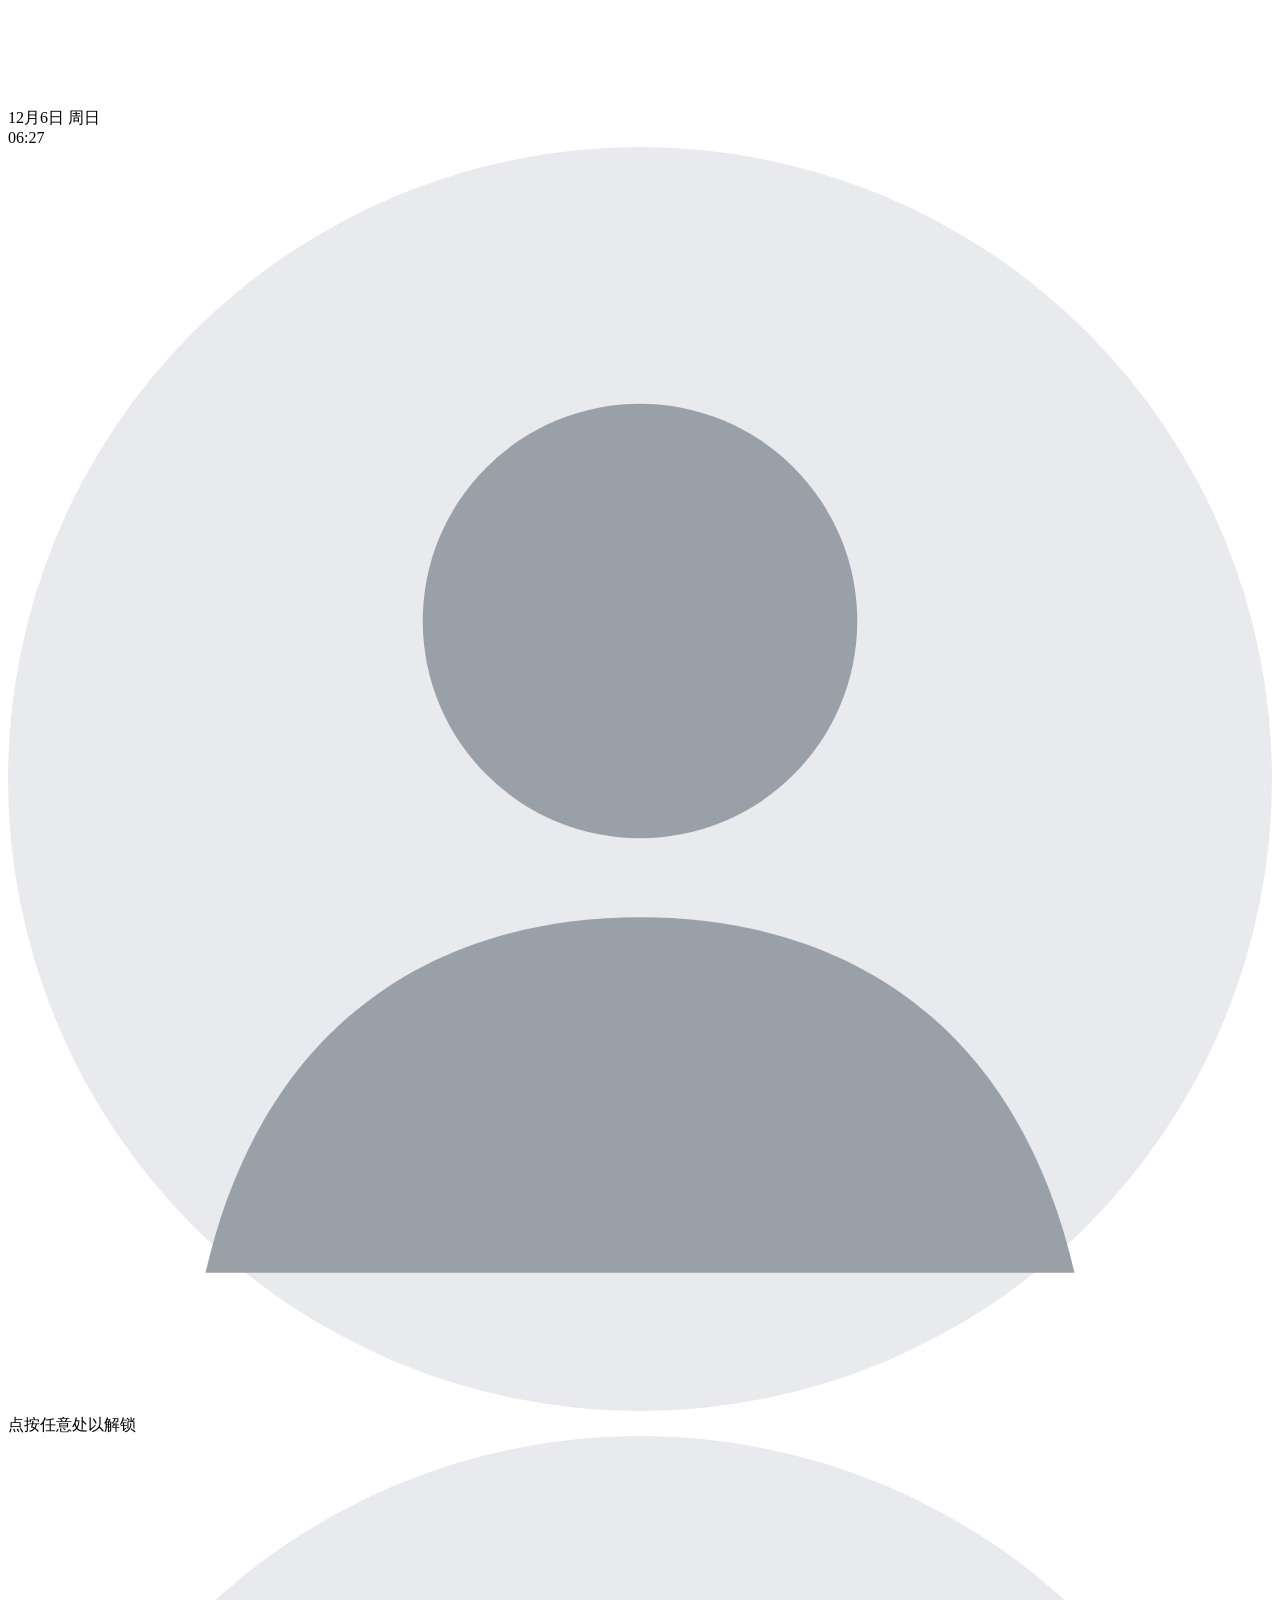
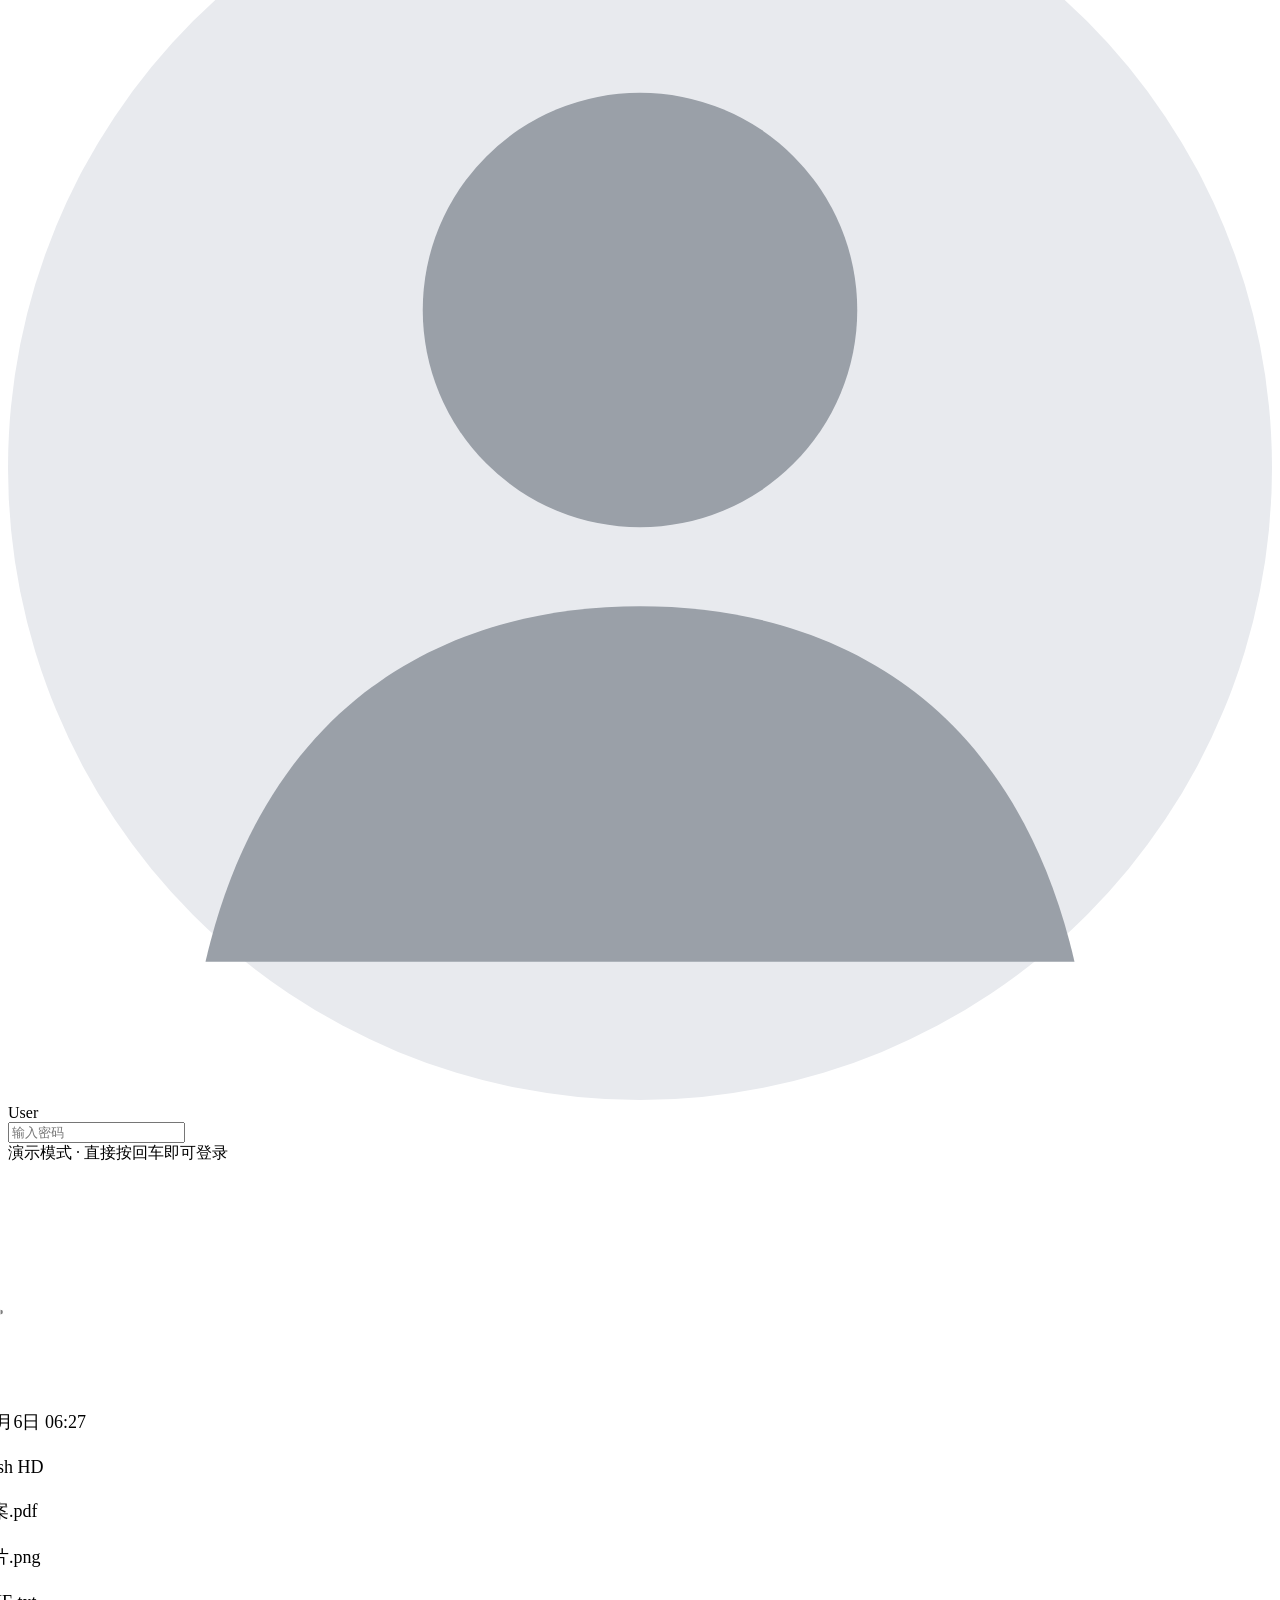
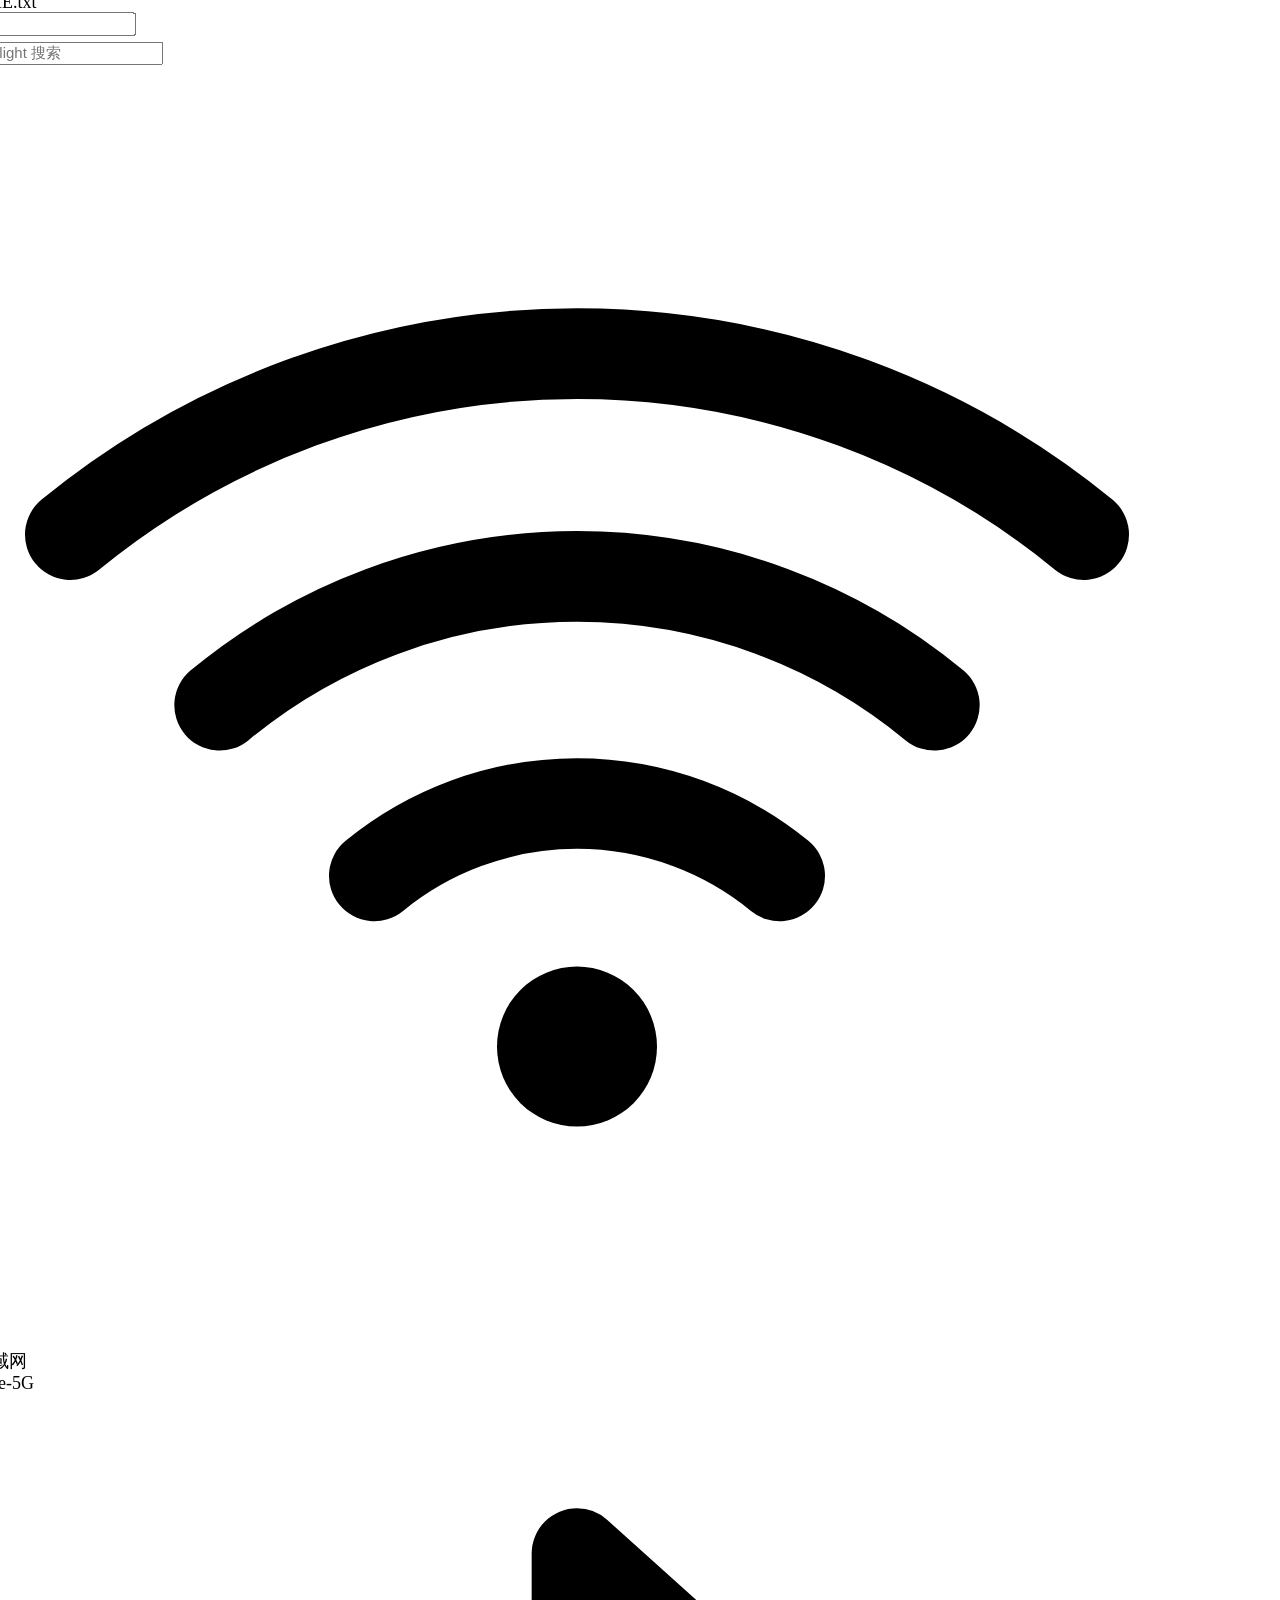
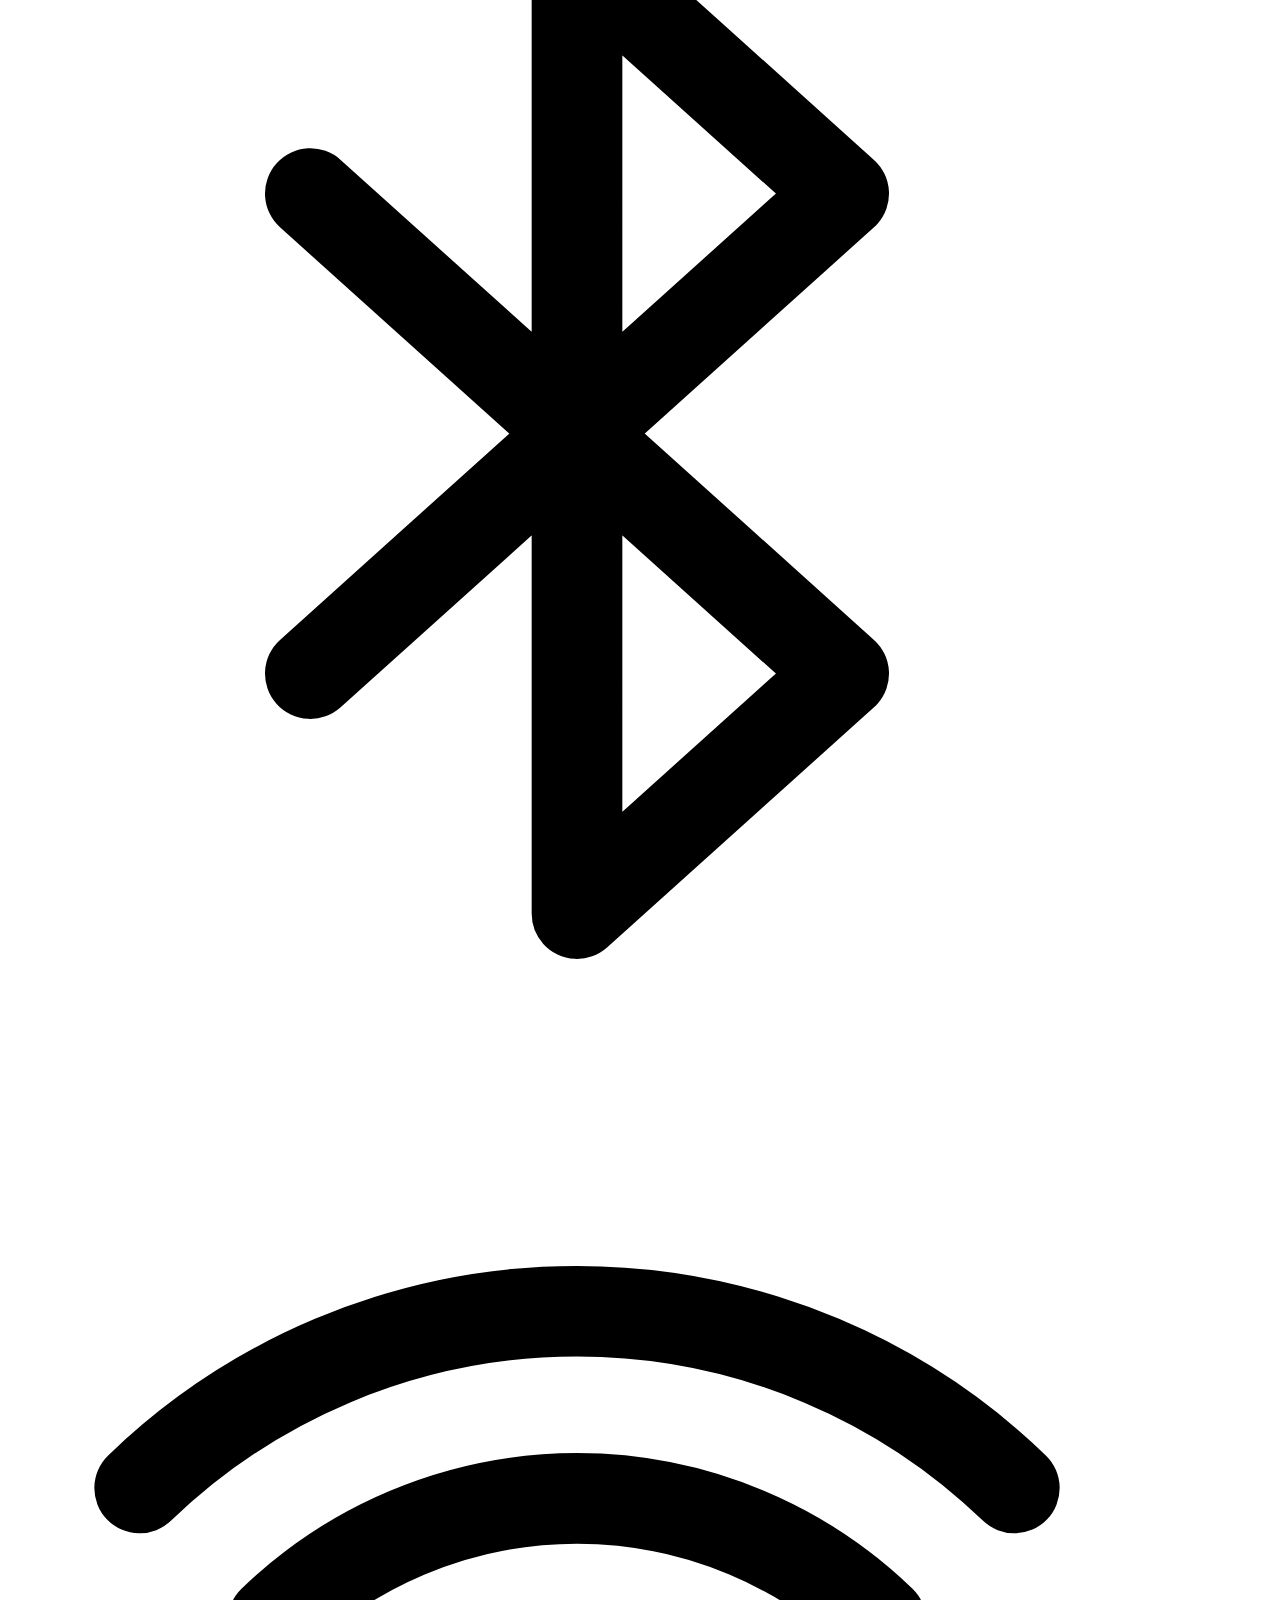
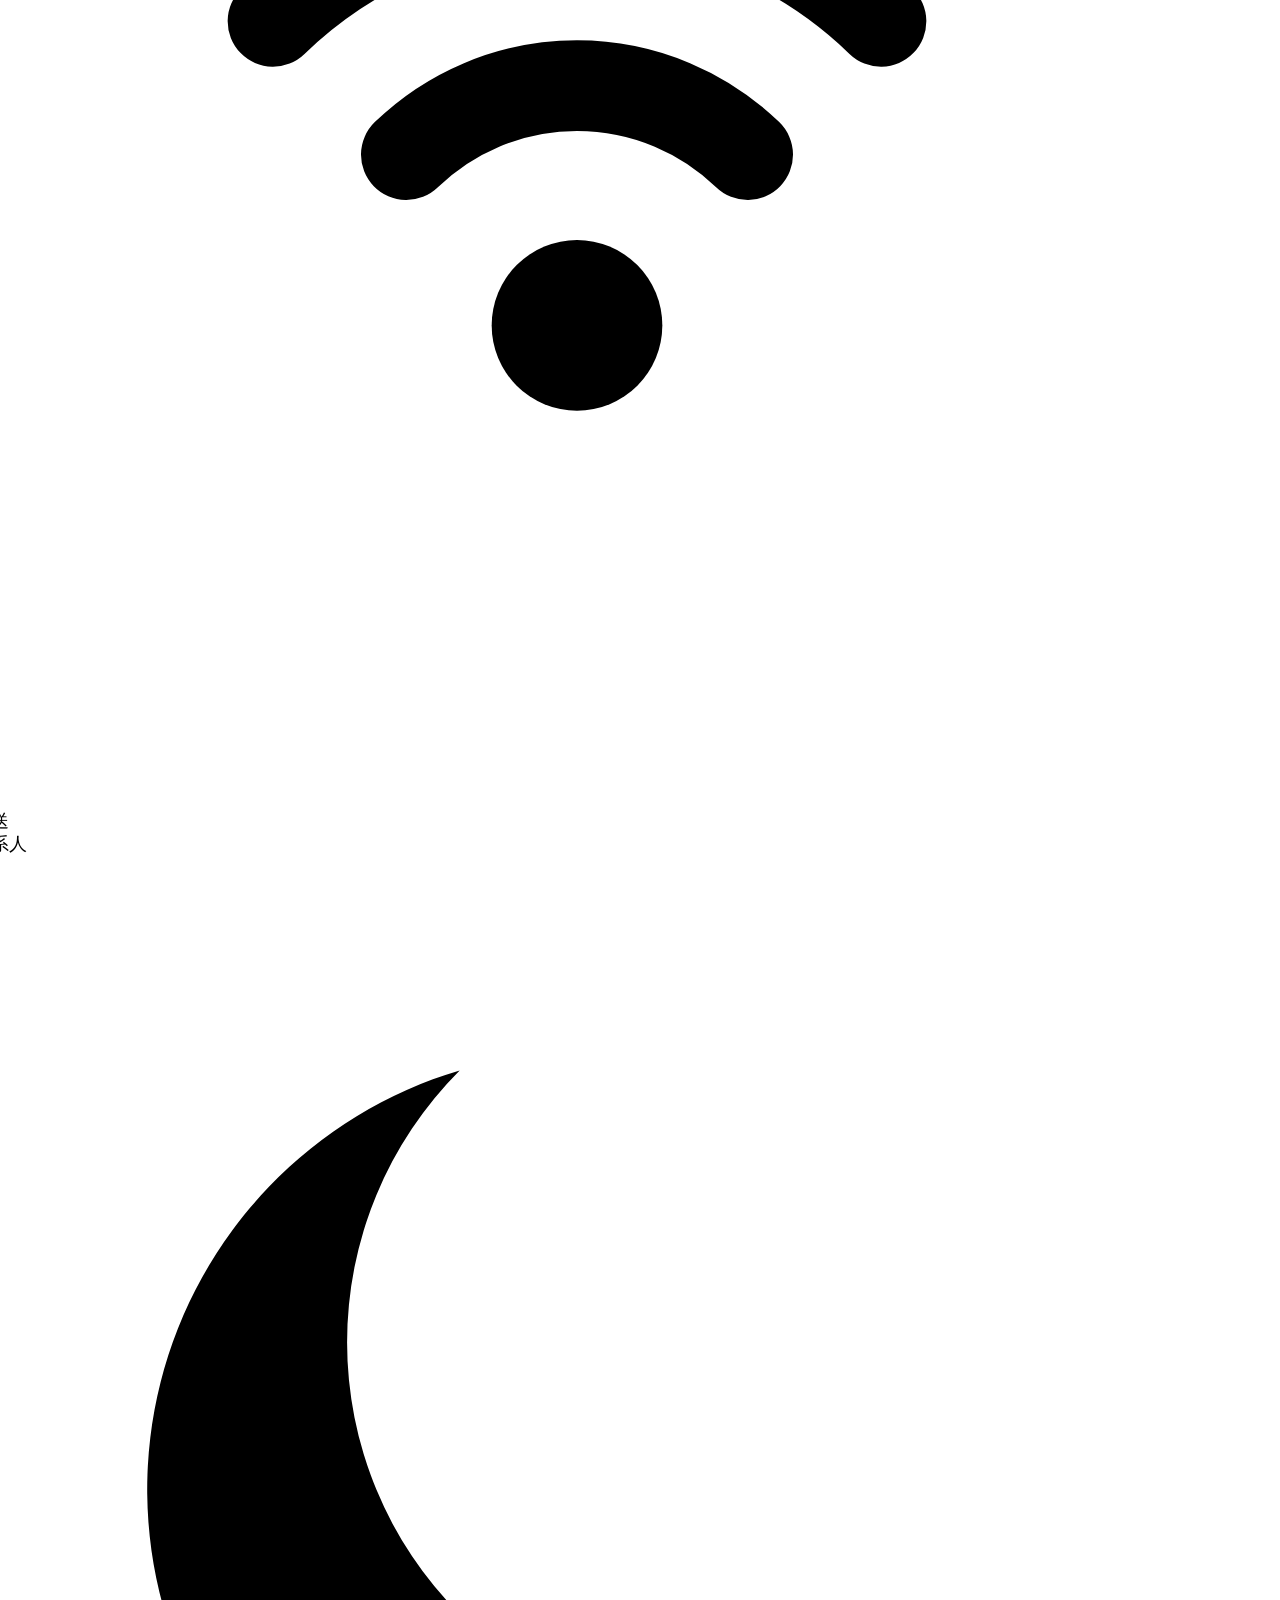
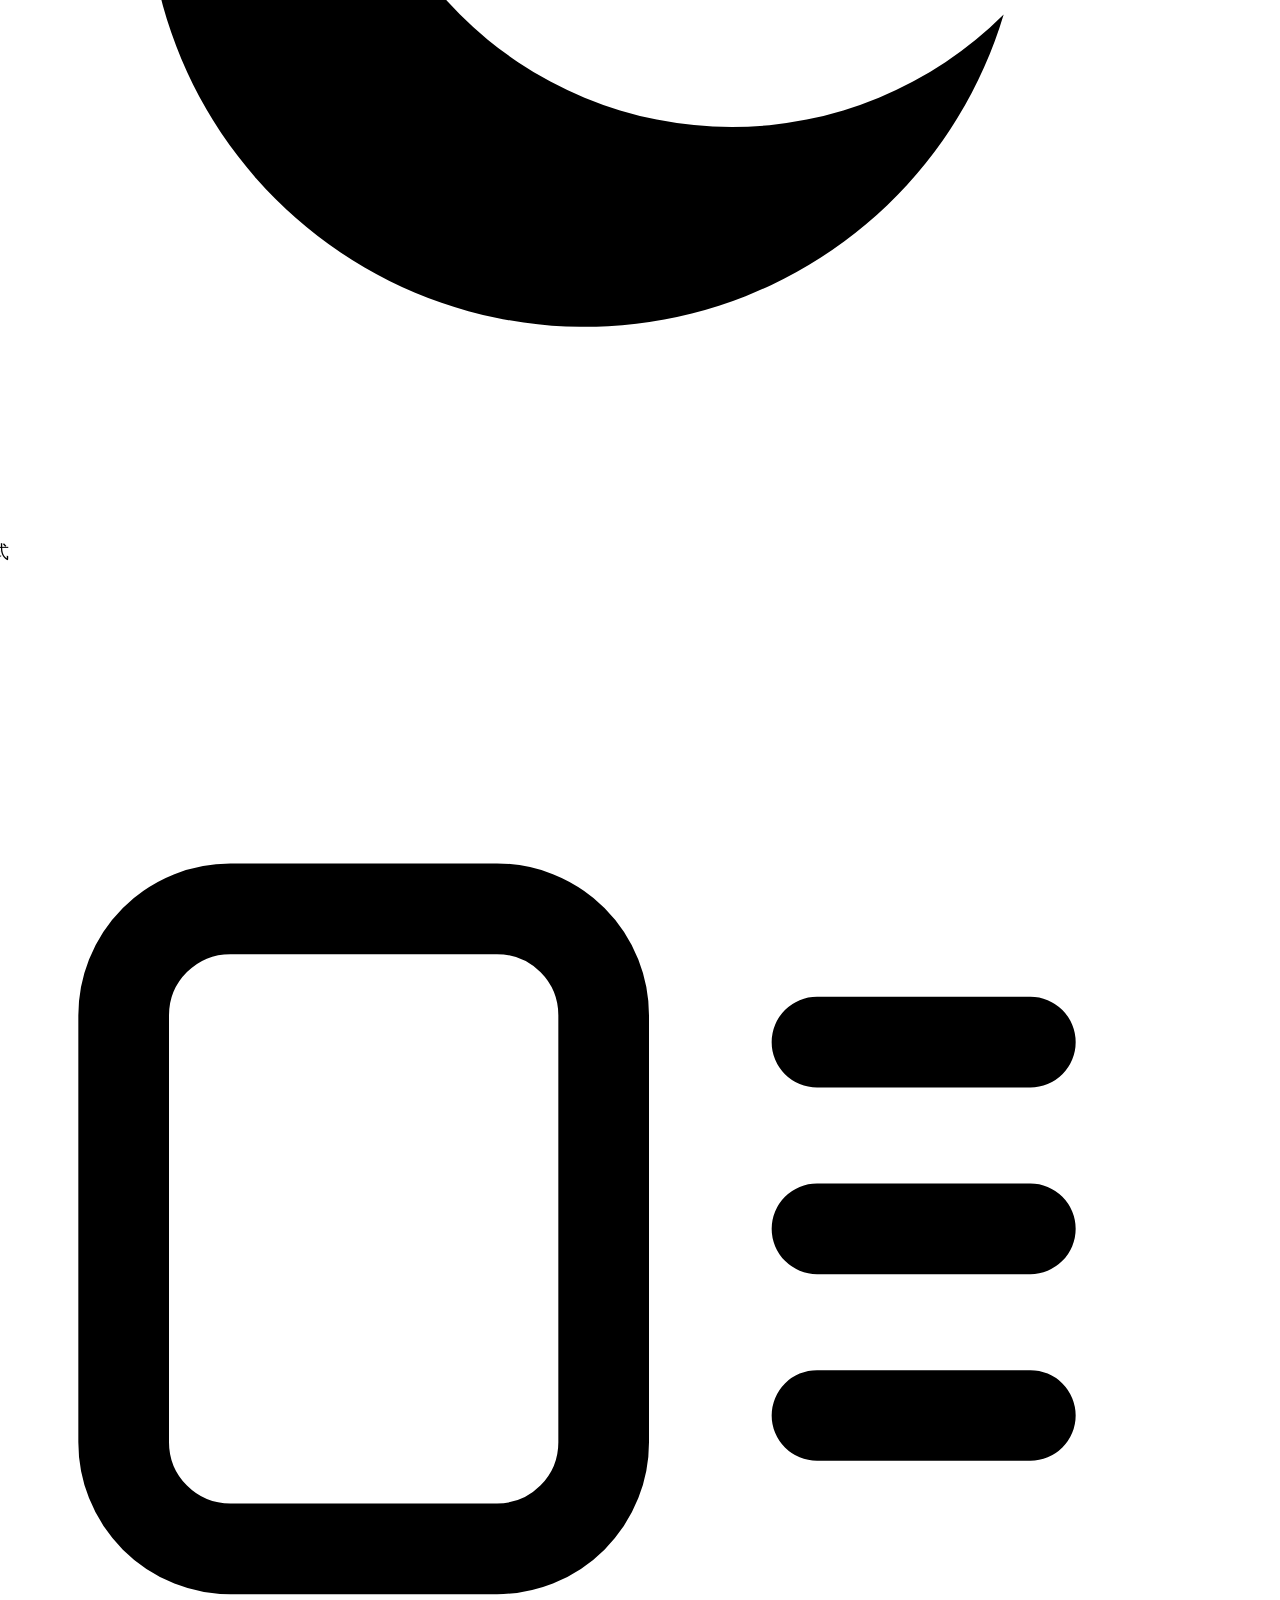
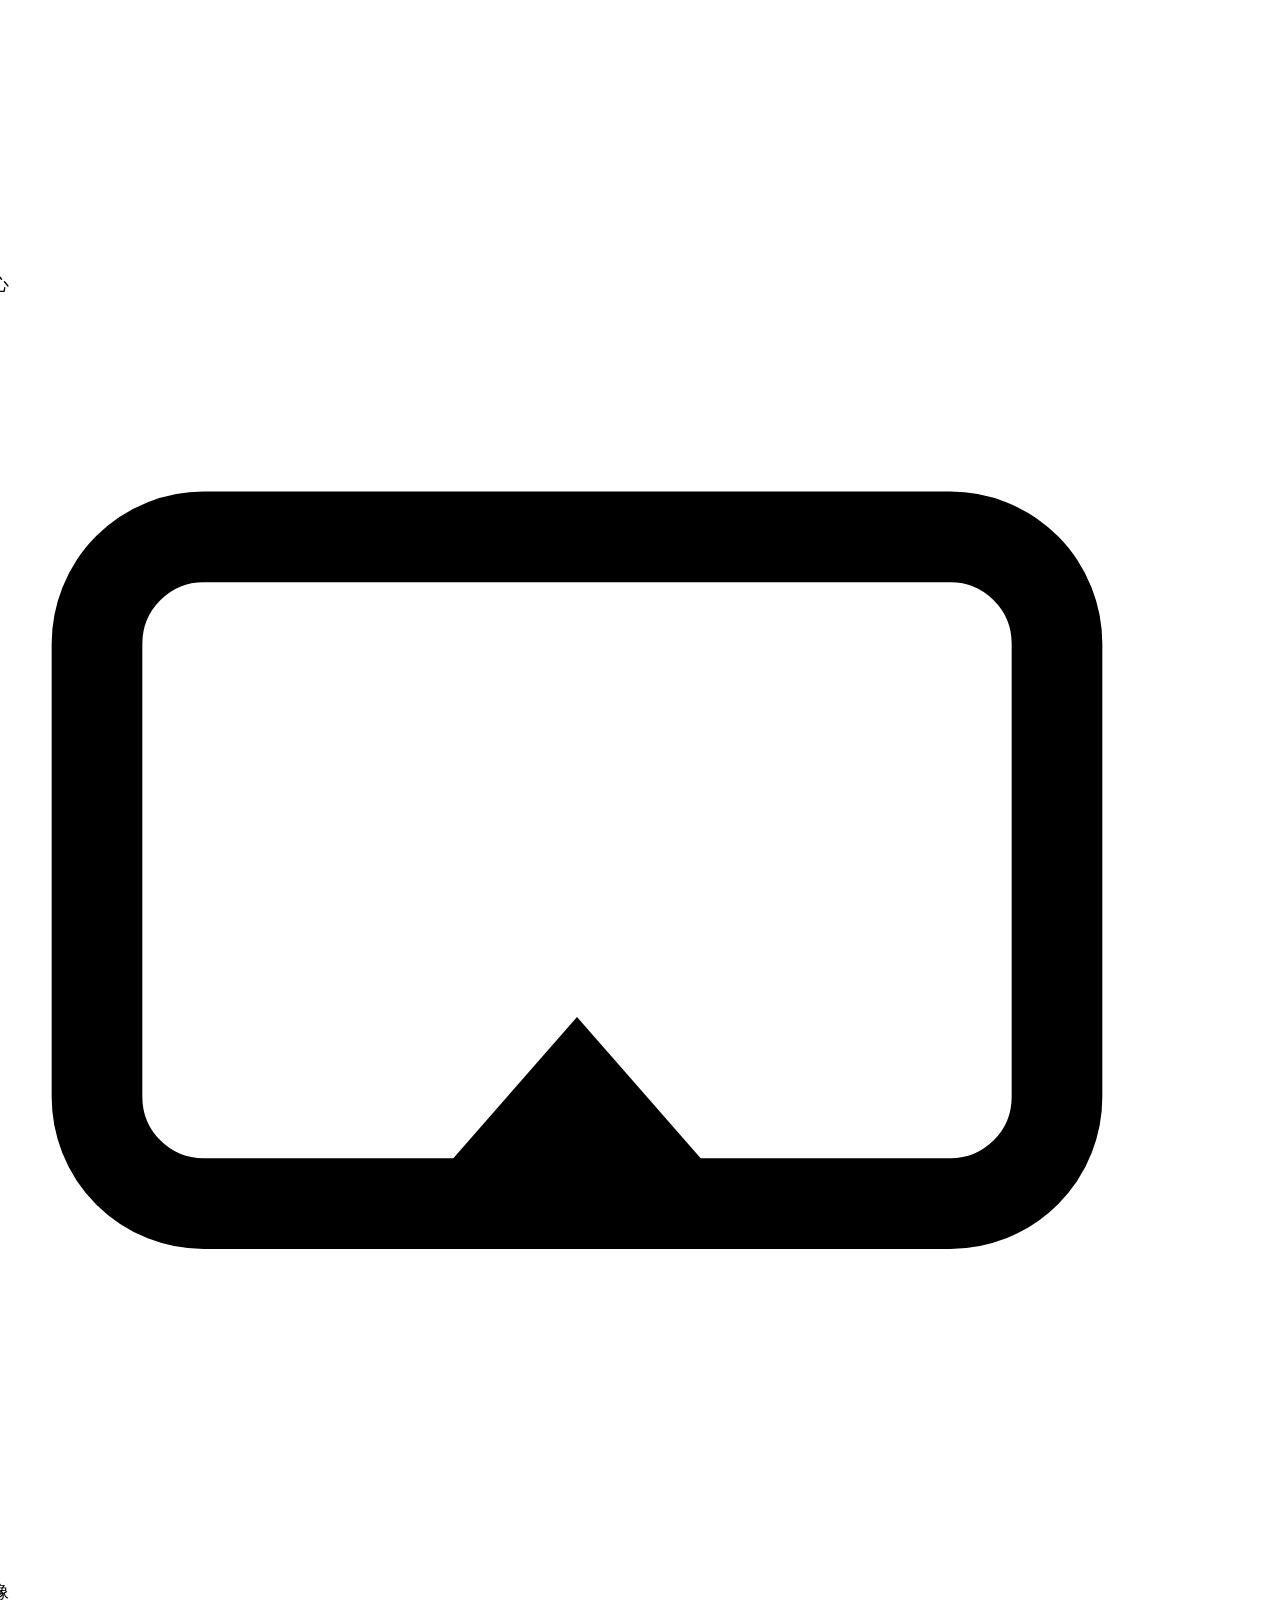
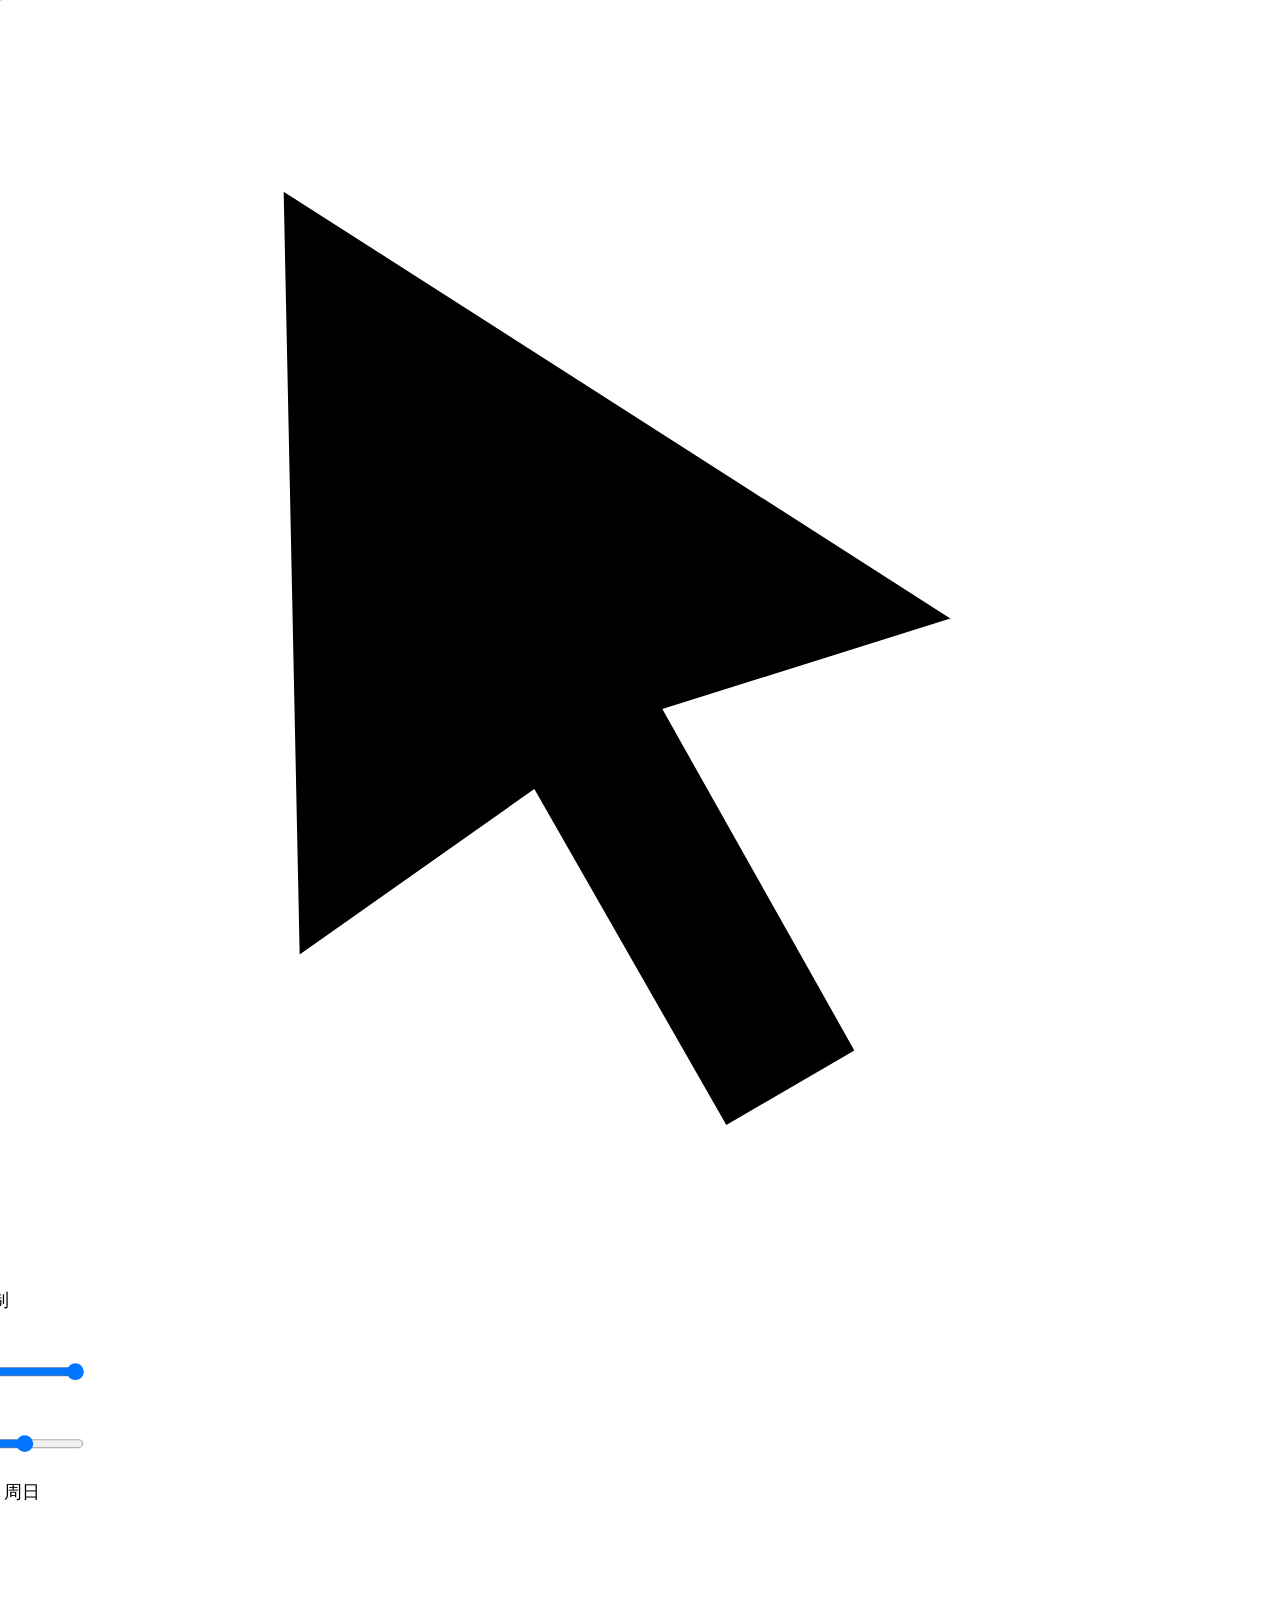
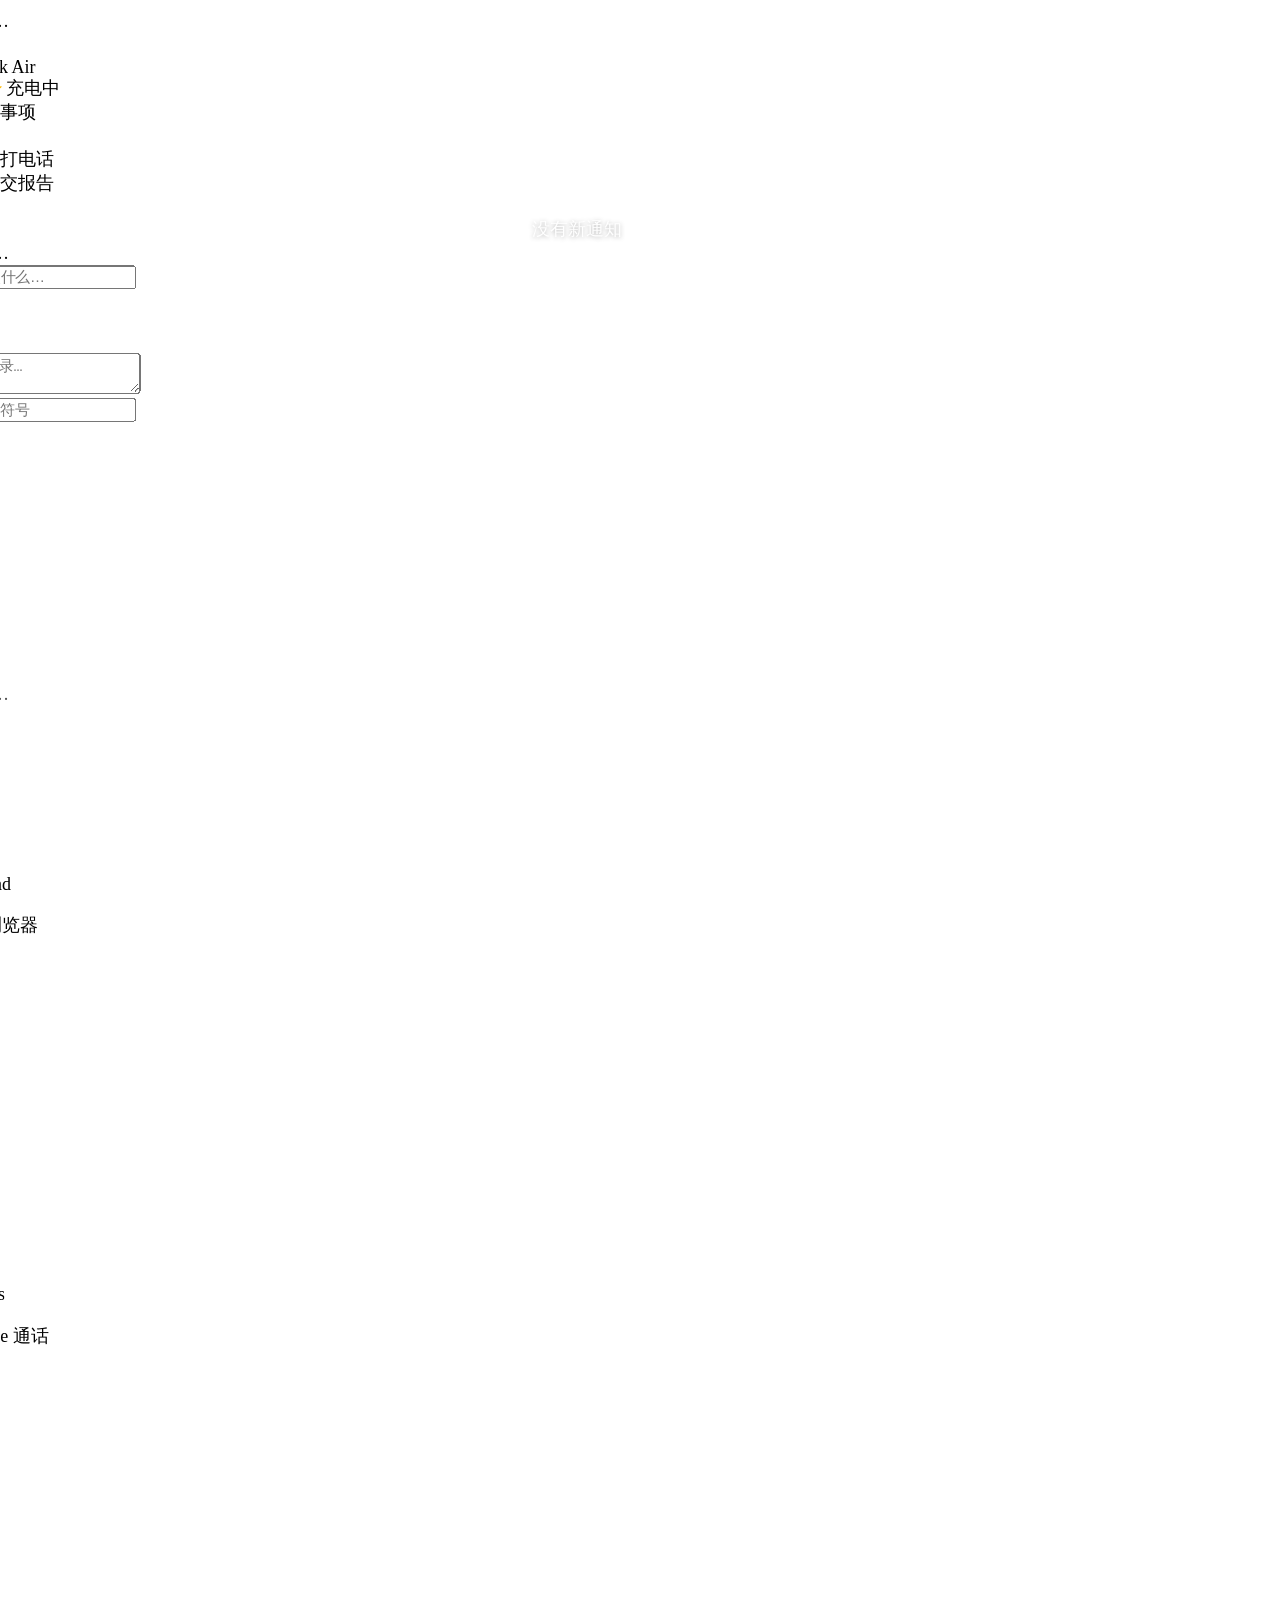
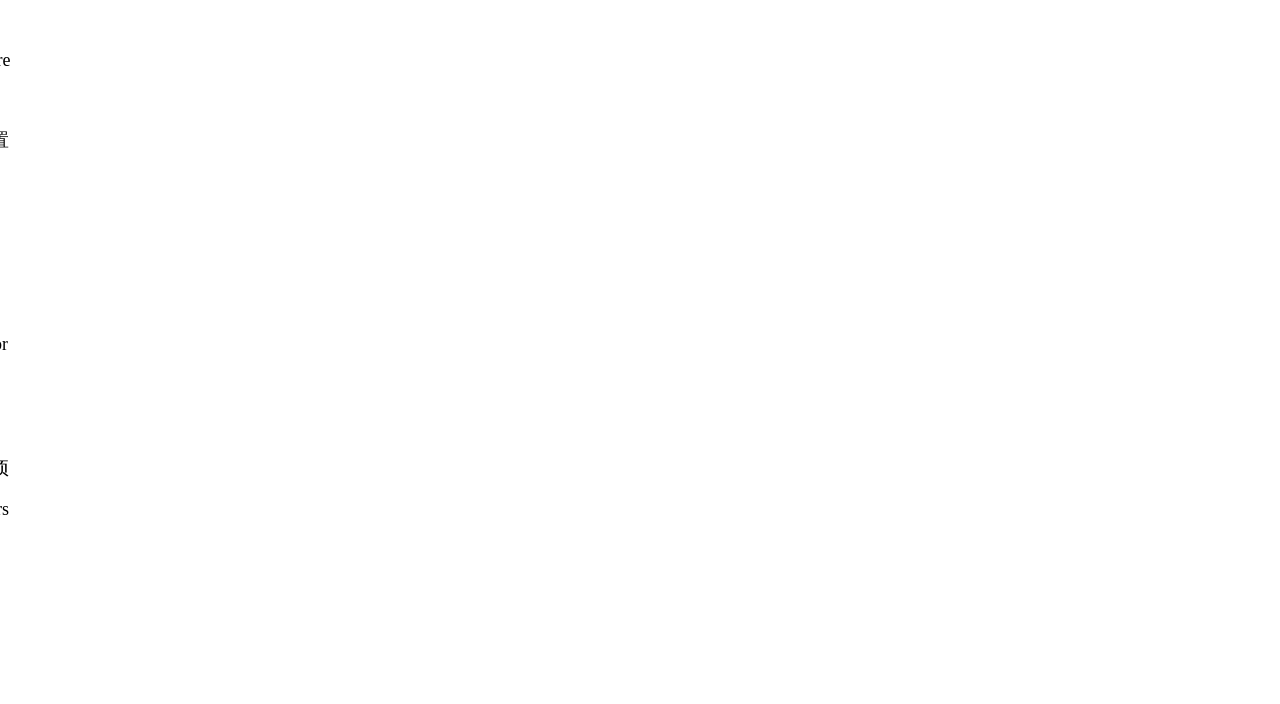
==== commit f9757add: "refactor: 模块化拆分(siri.js/ota.js) + 日历图标实时日期修JUL17 + 监听器注册表兜底 + 指针rAF节流" ====
--- a/ota/index.html
+++ b/ota/index.html
@@ -91,6 +91,7 @@
   <!-- 启动台 -->
   <div id="launchpad" class="hidden">
     <div class="lp-search"><input id="lpInput" placeholder="搜索"></div>
+    <div id="lpDots" class="lp-dots"></div>
     <div class="lp-grid" id="lpGrid"></div>
   </div>
 
@@ -133,17 +134,21 @@
     <div class="nc-date" id="ncDate"></div>
     <div class="nc-widgets">
       <div class="nc-widget"><div class="nc-w-t">📅 日历</div><div class="nc-w-b" id="ncCal"></div></div>
-      <div class="nc-widget"><div class="nc-w-t">🌤 天气</div><div class="nc-w-b"><div class="nc-temp">24°</div><div>杭州市 · 多云转晴</div><div class="nc-s">最高 27° 最低 18°</div></div></div>
+      <div class="nc-widget" id="ncWeather"><div class="nc-w-t">🌤 天气</div><div class="nc-w-b"><div class="nc-temp" id="ncTemp">--°</div><div id="ncCity">定位中…</div><div class="nc-s" id="ncRange"></div></div></div>
       <div class="nc-widget"><div class="nc-w-t">🔋 电池</div><div class="nc-w-b" id="ncBatt">MacBook Air<br>100%</div></div>
       <div class="nc-widget"><div class="nc-w-t">✅ 提醒事项</div><div class="nc-w-b">· 买牛奶<br>· 给妈妈打电话<br>· 周五提交报告</div></div>
     </div>
     <div class="nc-list" id="ncList"></div>
   </div>
 
-  <!-- Siri -->
+  <!-- Siri（真 AI：LongCat-2.0 + MiMo TTS） -->
   <div id="siri" class="hidden">
     <div class="siri-blob"></div>
     <div class="siri-text" id="siriText">我在听…</div>
+    <div class="siri-sub" id="siriSub"></div>
+    <div class="siri-bar">
+      <input id="siriInput" class="siri-input" placeholder="问 Siri 点什么…" autocomplete="off">
+    </div>
   </div>
 
   <!-- 调度中心 -->
@@ -205,5 +210,7 @@
 <script src="js/icons.js"></script>
 <script src="js/apps.js"></script>
 <script src="js/main.js"></script>
+<script src="js/ota.js"></script>
+<script src="js/siri.js"></script>
 </body>
 </html>
